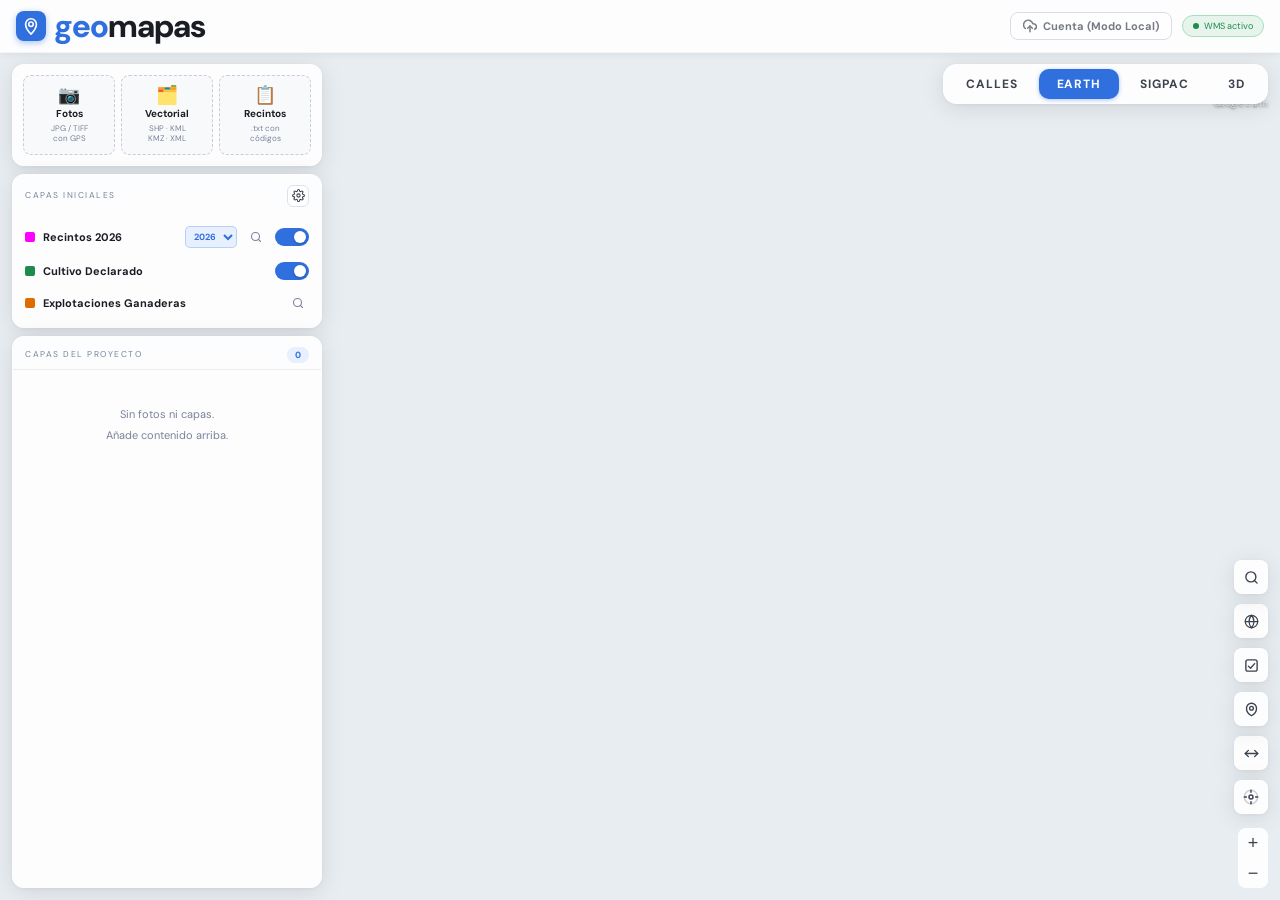
==== index.html @ 10ad92d4 "Update index.html" ====
<!DOCTYPE html>
<html lang="es">
<head>
<meta charset="UTF-8">
<meta name="viewport" content="width=device-width, initial-scale=1.0, viewport-fit=cover">
<link rel="manifest" href="manifest.json">
<meta name="mobile-web-app-capable" content="yes">
<meta name="apple-mobile-web-app-capable" content="yes">
<meta name="apple-mobile-web-app-status-bar-style" content="black-translucent">
<meta name="apple-mobile-web-app-title" content="GEOmapas">
<meta name="theme-color" content="#2f6fde">
<link rel="apple-touch-icon" href="icon-192.png">
<title>GEOmapas</title>
<link rel="icon" type="image/svg+xml" href="data:image/svg+xml,<svg xmlns='http://www.w3.org/2000/svg' viewBox='0 0 64 64'><rect width='64' height='64' rx='12' fill='%232f6fde'/><path d='M32 10 C22 10 15 18 15 27 C15 40 32 56 32 56 C32 56 49 40 49 27 C49 18 42 10 32 10 Z' fill='none' stroke='white' stroke-width='3.5' stroke-linejoin='round'/><circle cx='32' cy='27' r='7' fill='none' stroke='white' stroke-width='3'/></svg>">

<!-- Estilos -->
<link rel="stylesheet" href="https://cdnjs.cloudflare.com/ajax/libs/leaflet/1.9.4/leaflet.min.css"/>
<link href="https://unpkg.com/maplibre-gl@3.6.2/dist/maplibre-gl.css" rel="stylesheet"/>
<link rel="stylesheet" href="css/styles.css">

<!-- Librerías externas -->
<script src="https://cdnjs.cloudflare.com/ajax/libs/leaflet/1.9.4/leaflet.min.js"></script>
<script src="https://unpkg.com/maplibre-gl@3.6.2/dist/maplibre-gl.js"></script>
<script src="https://cdnjs.cloudflare.com/ajax/libs/exif-js/2.3.0/exif.js"></script>
<script src="https://cdnjs.cloudflare.com/ajax/libs/shpjs/5.0.2/shp.js"></script>
<script src="https://unpkg.com/tokml@0.4.0/tokml.js"></script>

<!-- Firebase SDKs -->
<script src="https://www.gstatic.com/firebasejs/10.8.0/firebase-app-compat.js"></script>
<script src="https://www.gstatic.com/firebasejs/10.8.0/firebase-auth-compat.js"></script>
<script src="https://www.gstatic.com/firebasejs/10.8.0/firebase-firestore-compat.js"></script>
</head>
<body>

</head>
<body>

<header>
  <div class="logo">
    <div class="logo-icon">
      <!-- cámara + pin -->
      <svg width="18" height="18" viewBox="0 0 20 20" fill="none">
        <path d="M10 2 C6.5 2 4 5 4 8 C4 13 10 19 10 19 C10 19 16 13 16 8 C16 5 13.5 2 10 2 Z" stroke="white" stroke-width="1.8" stroke-linejoin="round"/>
        <circle cx="10" cy="8" r="2.5" stroke="white" stroke-width="1.8"/>
      </svg>
    </div>
    <div>
      <div class="logo-text"><span class="geo">geo</span><span class="fotos">mapas</span></div>
    </div>
  </div>
  <div class="header-sep"></div>
  
  <!-- Botón de Sincronización Cloud -->
  <button id="cloud-auth-btn" title="Configurar cuenta en la nube">
    <svg width="14" height="14" viewBox="0 0 24 24" fill="none" stroke="currentColor" stroke-width="2.5" stroke-linecap="round" stroke-linejoin="round">
      <path d="M20 17.58A5 5 0 0 0 18 8h-1.26A8 8 0 1 0 4 16.25"/>
      <line x1="12" y1="12" x2="12" y2="22"/>
      <polyline points="16 16 12 12 8 16"/>
    </svg>
    <span>Mi Cuenta</span>
  </button>

  <!-- Botón Refrescar (solo móvil) -->
  <button id="mobile-refresh-btn" style="display:none;" title="Recargar página" aria-label="Refrescar"
    onclick="location.reload()"
    style="display:flex;align-items:center;justify-content:center;width:36px;height:36px;border-radius:8px;background:rgba(255,255,255,.75);border:1.5px solid var(--border2);color:var(--text2);cursor:pointer;transition:all .2s;">
    <svg width="15" height="15" viewBox="0 0 24 24" fill="none" stroke="currentColor" stroke-width="2.2" stroke-linecap="round" stroke-linejoin="round">
      <polyline points="23 4 23 10 17 10"/>
      <path d="M20.49 15a9 9 0 1 1-2.12-9.36L23 10"/>
    </svg>
  </button>
  
  <div class="status-pill"><span class="dot"></span>WMS activo</div>
</header>

<div id="parcel-tooltip"><span class="tt-id"></span><span class="tt-detail"></span></div>
<div id="query-popup">
  <button class="qp-close" id="qp-close-btn">✕</button>
  <div class="qp-id" id="qp-id"></div>
  <div class="qp-detail" id="qp-detail"></div>
  <div class="qp-extra" id="qp-extra" style="display:none;">
    <div class="qp-extra-row"><span class="qp-label">CSP</span><span id="qp-ext-csp">—</span></div>
    <div class="qp-extra-row"><span class="qp-label">Coef. Reg.</span><span id="qp-ext-coef">—</span></div>
    <div class="qp-extra-row"><span class="qp-label">Incidencias</span><span id="qp-ext-inc">—</span></div>
    <div class="qp-extra-row"><span class="qp-label">Parcela Agr.</span><span id="qp-ext-parc">—</span></div>
    <div class="qp-extra-row"><span class="qp-label">Municipio</span><span id="qp-ext-mun">—</span></div>
  </div>
  <button class="qp-expand-btn" id="qp-expand-btn" style="display:none;">
    <span class="qp-expand-label">Más datos</span>
    <svg class="qp-expand-icon" width="10" height="10" viewBox="0 0 24 24" fill="none" stroke="currentColor" stroke-width="2.5" stroke-linecap="round"><polyline points="6 9 12 15 18 9"/></svg>
  </button>
</div>

<!-- Hamburger para móvil -->
<button id="menu-btn" aria-label="Menú">
  <span></span><span></span><span></span>
</button>

<div class="main">
  <aside class="sidebar">

    <!-- Upload row: 3 columnas compactas -->
    <div class="glass-card upload-row">
      <div class="mini-drop" id="dropzone">
        <input type="file" id="fileInput" accept="image/jpeg,image/jpg,image/tiff" multiple>
        <span class="mini-drop-icon">📷</span>
        <div class="mini-drop-title">Fotos</div>
        <div class="mini-drop-sub">JPG / TIFF<br>con GPS</div>
      </div>

      <div class="mini-drop" id="shp-dropzone">
        <input type="file" id="shpFileInput" accept=".shp,.dbf,.shx,.prj,.zip,.xml,.kml,.kmz" multiple>
        <span class="mini-drop-icon">🗂️</span>
        <div class="mini-drop-title">Vectorial</div>
        <div class="mini-drop-sub">SHP · KML<br>KMZ · XML</div>
      </div>
      <div class="mini-drop" id="txt-dropzone">
        <input type="file" id="txtFileInput" accept=".txt,.csv">
        <span class="mini-drop-icon">📋</span>
        <div class="mini-drop-title">Recintos</div>
        <div class="mini-drop-sub">.txt con<br>códigos</div>
      </div>
    </div>

    <!-- SIGPAC import progress -->
    <div class="glass-card sigpac-import-card" id="sigpac-import-panel" style="display:none;">
      <div class="sec-label">Importando recintos SIGPAC</div>
      <div class="sigpac-progress" id="sigpac-progress" style="display:block;">
        <div class="sigpac-progress-bar-wrap"><div class="sigpac-progress-bar" id="sigpac-pbar"></div></div>
        <div class="sigpac-progress-label" id="sigpac-plabel">Consultando 0 / 0…</div>
      </div>
    </div>

    <!-- Selector de modo consulta -->
    <div id="query-switcher">
      <button class="qs-btn" id="qs-none" data-mode="none">Sin consulta</button>
      <button class="qs-btn" id="qs-recinto" data-mode="recinto">Recinto</button>
      <button class="qs-btn" id="qs-cultivo" data-mode="cultivo">Cultivo</button>
    </div>

    <!-- Capas Iniciales -->
    <div class="glass-card sigpac-card" id="initial-layers-card">
      <div class="layers-card-header">
        <div class="sec-label">Capas Iniciales</div>
        <button class="layers-config-btn" id="initial-layers-config-btn" title="Configurar capas visibles">
          <svg width="13" height="13" viewBox="0 0 24 24" fill="none" stroke="currentColor" stroke-width="2" stroke-linecap="round" stroke-linejoin="round"><circle cx="12" cy="12" r="3"/><path d="M19.4 15a1.65 1.65 0 0 0 .33 1.82l.06.06a2 2 0 0 1 0 2.83 2 2 0 0 1-2.83 0l-.06-.06a1.65 1.65 0 0 0-1.82-.33 1.65 1.65 0 0 0-1 1.51V21a2 2 0 0 1-2 2 2 2 0 0 1-2-2v-.09A1.65 1.65 0 0 0 9 19.4a1.65 1.65 0 0 0-1.82.33l-.06.06a2 2 0 0 1-2.83 0 2 2 0 0 1 0-2.83l.06-.06a1.65 1.65 0 0 0 .33-1.82 1.65 1.65 0 0 0-1.51-1H3a2 2 0 0 1-2-2 2 2 0 0 1 2-2h.09A1.65 1.65 0 0 0 4.6 9a1.65 1.65 0 0 0-.33-1.82l-.06-.06a2 2 0 0 1 0-2.83 2 2 0 0 1 2.83 0l.06.06a1.65 1.65 0 0 0 1.82.33H9a1.65 1.65 0 0 0 1-1.51V3a2 2 0 0 1 2-2 2 2 0 0 1 2 2v.09a1.65 1.65 0 0 0 1 1.51 1.65 1.65 0 0 0 1.82-.33l.06-.06a2 2 0 0 1 2.83 0 2 2 0 0 1 0 2.83l-.06.06a1.65 1.65 0 0 0-.33 1.82V9a1.65 1.65 0 0 0 1.51 1H21a2 2 0 0 1 2 2 2 2 0 0 1-2 2h-.09a1.65 1.65 0 0 0-1.51 1z"/></svg>
        </button>
      </div>
      <div class="layer-row" data-layer-key="recinto" style="margin-top:8px;">
        <div class="layer-color" style="background:var(--magenta);"></div>
        <div class="layer-texts">
          <div class="layer-name" id="recinto-year-label">Recintos 2026</div>
        </div>
        <select class="year-sel" id="recinto-year-sel" title="Cambiar año de recintos"
          onchange="setRecintoYear(this.value)">
          <option value="2026">2026</option>
          <option value="2025">2025</option>
        </select>
        <button class="layer-search-btn" id="search-recinto-btn" title="Buscar recinto">
          <svg width="12" height="12" viewBox="0 0 24 24" fill="none" stroke="currentColor" stroke-width="2.2" stroke-linecap="round" stroke-linejoin="round"><circle cx="11" cy="11" r="8"/><line x1="21" y1="21" x2="16.65" y2="16.65"/></svg>
        </button>
        <div class="toggle-wrap"><input type="checkbox" id="tog-recinto" checked><label for="tog-recinto"></label></div>
      </div>
      <div class="layer-row" data-layer-key="cultivo" style="margin-top:4px;">
        <div class="layer-color" style="background:var(--green);"></div>
        <div class="layer-texts"><div class="layer-name">Cultivo Declarado</div></div>
        <div class="toggle-wrap"><input type="checkbox" id="tog-cultivo" checked><label for="tog-cultivo"></label></div>
      </div>
      <div class="layer-row" data-layer-key="ganaderia" style="margin-top:4px;">
        <div class="layer-color" style="background:#e06c00;"></div>
        <div class="layer-texts"><div class="layer-name">Explotaciones Ganaderas</div></div>
        <button class="layer-search-btn" id="search-ganaderia-btn" title="Buscar explotación ganadera">
          <svg width="12" height="12" viewBox="0 0 24 24" fill="none" stroke="currentColor" stroke-width="2.2" stroke-linecap="round" stroke-linejoin="round"><circle cx="11" cy="11" r="8"/><line x1="21" y1="21" x2="16.65" y2="16.65"/></svg>
        </button>
      </div>
    </div>

    <!-- Modal configuración Capas Iniciales -->
    <div id="initial-layers-modal">
      <div class="layer-edit-card" style="max-width:300px;">
        <div class="layer-edit-title">Configurar Capas Iniciales</div>
        <input class="layer-edit-input" type="text" id="initial-layers-search" placeholder="Buscar capa…" autocomplete="off">
        <div class="ilm-list" id="initial-layers-list">
          <label class="ilm-row" data-layer-key="recinto" data-layer-name="recintos sigpac">
            <span>Recintos SIGPAC</span>
            <div class="toggle-wrap"><input type="checkbox" class="ilm-toggle" checked><label></label></div>
          </label>
          <label class="ilm-row" data-layer-key="cultivo" data-layer-name="cultivo declarado">
            <span>Cultivo Declarado</span>
            <div class="toggle-wrap"><input type="checkbox" class="ilm-toggle" checked><label></label></div>
          </label>
          <label class="ilm-row" data-layer-key="ganaderia" data-layer-name="explotaciones ganaderas">
            <span>Explotaciones Ganaderas</span>
            <div class="toggle-wrap"><input type="checkbox" class="ilm-toggle" checked><label></label></div>
          </label>
        </div>
        <div class="layer-edit-actions">
          <button class="layer-edit-cancel" id="initial-layers-close">Cerrar</button>
        </div>
      </div>
    </div>

    <div class="glass-card layers-card" id="layers-card-drop">
      <div class="layers-card-header">
        <div class="sec-label">Capas del proyecto</div>
        <span class="layers-count" id="layers-count">0</span>
      </div>
      <div id="shp-loading" style="display:none;" class="shp-loading">
        <div class="shp-spin"></div> Procesando SHP…
      </div>
      <div class="unified-list" id="unifiedList">
        <div class="empty-unified" id="unified-empty">Sin fotos ni capas.<br>Añade contenido arriba.</div>
      </div>
      <!-- Overlay drag & drop -->
      <div class="layers-drop-overlay" id="layers-drop-overlay">
        <div class="layers-drop-inner">
          <svg width="32" height="32" viewBox="0 0 24 24" fill="none" stroke="currentColor" stroke-width="1.8" stroke-linecap="round" stroke-linejoin="round"><path d="M21 15v4a2 2 0 01-2 2H5a2 2 0 01-2-2v-4"/><polyline points="17 8 12 3 7 8"/><line x1="12" y1="3" x2="12" y2="15"/></svg>
          <span id="layers-drop-label">Suelta aquí para cargar</span>
          <div class="layers-drop-hint" id="layers-drop-hint">SHP · ZIP · KML · KMZ · JPG · TXT · CSV · XML</div>
        </div>
      </div>
    </div>

  </aside>

  <!-- Search panel -->
  <div id="search-panel">
    <div class="search-card">
      <div class="search-card-header">
        <div class="search-card-title" id="search-panel-title">Buscar recinto</div>
        <button class="search-close" id="search-panel-close">✕</button>
      </div>
      <div class="search-fields" id="search-fields"></div>
      <div class="search-footer">
        <div class="search-add-row">
          <div class="toggle-wrap" style="flex-shrink:0;">
            <input type="checkbox" id="search-add-toggle">
            <label for="search-add-toggle"></label>
          </div>
          <div class="search-add-label">Añadir selección a capas</div>
        </div>
        <button class="search-btn" id="search-btn-exec">Buscar</button>
      </div>
    </div>
  </div>

  <!-- Panel búsqueda Ganadería -->
  <div id="gan-search-panel">
    <div class="search-card">
      <div class="search-card-header">
        <div class="search-card-title">Explotaciones Ganaderas</div>
        <button class="search-close" id="gan-panel-close">✕</button>
      </div>

      <!-- Tabs: individual / lote -->
      <div style="display:flex;border-bottom:1px solid var(--border);padding:0 14px;">
        <button class="gan-tab active" id="gan-tab-single" data-tab="single">Individual</button>
        <button class="gan-tab" id="gan-tab-batch" data-tab="batch">Por lote</button>
      </div>

      <!-- Tab individual -->
      <div id="gan-panel-single" style="padding:10px 14px;display:flex;flex-direction:column;gap:10px;overflow-y:auto;flex:1;">
        <div style="display:flex;gap:8px;">
          <div style="display:flex;flex-direction:column;gap:4px;flex:1.2;">
            <label class="gan-field-label">Provincia</label>
            <select class="gan-select" id="gan-prov">
              <option value="">— Selecciona —</option>
              <option value="02">02 · Albacete</option>
              <option value="13">13 · Ciudad Real</option>
              <option value="16">16 · Cuenca</option>
              <option value="19">19 · Guadalajara</option>
              <option value="45">45 · Toledo</option>
            </select>
          </div>
          <div style="display:flex;flex-direction:column;gap:4px;flex:1;">
            <label class="gan-field-label">Municipio</label>
            <input class="gan-input" id="gan-mun" type="number" min="1" max="999" placeholder="Ej: 6">
          </div>
          <div style="display:flex;flex-direction:column;gap:4px;flex:1;">
            <label class="gan-field-label">Explotación</label>
            <input class="gan-input" id="gan-exp" type="number" min="1" placeholder="Ej: 5">
          </div>
        </div>
        <div class="gan-cod-preview" id="gan-cod-preview"></div>
        <div id="gan-results" class="gan-results"></div>
      </div>

      <!-- Tab por lote -->
      <div id="gan-panel-batch" style="display:none;padding:10px 14px;display:none;flex-direction:column;gap:10px;overflow-y:auto;flex:1;">
        <div style="font-family:'DM Sans',sans-serif;font-size:11px;color:var(--text2);line-height:1.5;">
          Introduce uno o varios códigos, uno por línea o separados por coma/punto y coma.<br>
          <span style="color:var(--muted);font-size:10px;">Formatos válidos: <b>ES020030000030</b> · <b>2-3-30</b> · <b>2/3/30</b> · <b>02.003.0000030</b></span>
        </div>
        <textarea id="gan-batch-input" style="width:100%;box-sizing:border-box;height:110px;font-family:'DM Sans',sans-serif;font-size:11px;border:1.5px solid var(--border);border-radius:8px;padding:8px;resize:vertical;outline:none;line-height:1.6;" placeholder="ES020030000030&#10;2-3-30&#10;ES130060000015"></textarea>
        <div id="gan-batch-results" class="gan-results"></div>
      </div>

      <div class="search-footer" style="flex-direction:column;gap:6px;">
        <button class="search-btn" id="gan-search-btn">Buscar explotación</button>
        <button class="gan-load-btn" id="gan-load-map-btn" disabled style="opacity:.4;">Añadir al mapa</button>
      </div>
    </div>
  </div>

  <div id="map"></div>
  <div id="map3d"></div>

  <!-- Control de zoom independiente (visible siempre, en 2D y 3D) -->
  <div id="zoom-ctrl">
    <button id="zoom-in-btn"  title="Acercar">+</button>
    <button id="zoom-out-btn" title="Alejar">−</button>
  </div>
  <button id="globe-btn" title="Coordenadas y enlaces externos">
    <svg width="15" height="15" viewBox="0 0 24 24" fill="none" stroke="currentColor" stroke-width="2" stroke-linecap="round" stroke-linejoin="round">
      <circle cx="12" cy="12" r="10"/>
      <line x1="2" y1="12" x2="22" y2="12"/>
      <path d="M12 2a15.3 15.3 0 014 10 15.3 15.3 0 01-4 10 15.3 15.3 0 01-4-10 15.3 15.3 0 014-10z"/>
    </svg>
  </button>
  <div id="globe-popup">
    <button class="gp-close" id="gp-close-btn">✕</button>
    <div class="gp-title">Coordenadas</div>
    <div class="gp-coords" id="gp-coords"></div>
    <div class="gp-links">
      <a class="gp-link earth" id="gp-earth-link" href="#" target="_blank" rel="noopener">
        <svg width="11" height="11" viewBox="0 0 24 24" fill="none" stroke="currentColor" stroke-width="2.2" stroke-linecap="round" stroke-linejoin="round"><circle cx="12" cy="12" r="10"/><line x1="2" y1="12" x2="22" y2="12"/><path d="M12 2a15.3 15.3 0 014 10 15.3 15.3 0 01-4 10 15.3 15.3 0 01-4-10 15.3 15.3 0 014-10z"/></svg>
        Google Earth
      </a>
      <a class="gp-link maps" id="gp-maps-link" href="#" target="_blank" rel="noopener">
        <svg width="11" height="11" viewBox="0 0 24 24" fill="none" stroke="currentColor" stroke-width="2.2" stroke-linecap="round" stroke-linejoin="round"><path d="M21 10c0 7-9 13-9 13s-9-6-9-13a9 9 0 0118 0z"/><circle cx="12" cy="10" r="3"/></svg>
        Google Maps
      </a>
    </div>
  </div>

  <div id="measure-popup"><div class="mp-text"><span id="measure-value"></span><span class="mp-sub" id="measure-sub"></span></div><button class="mp-close" id="measure-popup-close" title="Cerrar medición">✕</button></div>
  <button id="draw-btn" title="Medir / Dibujar">
    <svg width="15" height="15" viewBox="0 0 24 24" fill="none" stroke="currentColor" stroke-width="2.2" stroke-linecap="round" stroke-linejoin="round">
      <line x1="2" y1="12" x2="22" y2="12"/>
      <polyline points="7 7 2 12 7 17"/>
      <polyline points="17 7 22 12 17 17"/>
    </svg>
  </button>

  <!-- Draw sub-buttons: área y línea (desktop) -->
  <button id="draw-sub-area" title="Dibujar área (polígono)">
    <svg width="13" height="13" viewBox="0 0 24 24" fill="none" stroke="currentColor" stroke-width="2.2" stroke-linecap="round" stroke-linejoin="round"><rect x="3" y="3" width="18" height="18" rx="2"/></svg>
    Área
  </button>
  <button id="draw-sub-line" title="Dibujar línea">
    <svg width="13" height="13" viewBox="0 0 24 24" fill="none" stroke="currentColor" stroke-width="2.2" stroke-linecap="round" stroke-linejoin="round"><path d="M3 12h18M3 12l4-4M3 12l4 4"/></svg>
    Línea
  </button>

  <!-- Botón de consulta desktop (lupa) -->
  <button id="desktop-query-btn" title="Consultas">
    <svg width="15" height="15" viewBox="0 0 24 24" fill="none" stroke="currentColor" stroke-width="2.2" stroke-linecap="round" stroke-linejoin="round">
      <circle cx="11" cy="11" r="8"/><line x1="21" y1="21" x2="16.65" y2="16.65"/>
    </svg>
  </button>
  <div id="desktop-query-submenu">
    <button class="dqs-btn" id="dqs-recinto" data-mode="recinto">
      <svg width="12" height="12" viewBox="0 0 24 24" fill="none" stroke="currentColor" stroke-width="2.2"><rect x="3" y="3" width="18" height="18" rx="2"/><path d="M3 9h18M9 21V9"/></svg>
      Recinto
    </button>
    <button class="dqs-btn" id="dqs-cultivo" data-mode="cultivo">
      <svg width="12" height="12" viewBox="0 0 24 24" fill="none" stroke="currentColor" stroke-width="2.2"><path d="M12 22V12M12 12C12 7 7 3 2 3c0 5 3 9 10 9zM12 12c0-5 5-9 10-9-0 5-3 9-10 9z"/></svg>
      Cultivo
    </button>
  </div>

  <!-- Botón herramienta selección (desktop) -->
  <button id="select-tool-btn" title="Seleccionar geometrías para nuevo SHP">
    <svg width="15" height="15" viewBox="0 0 24 24" fill="none" stroke="currentColor" stroke-width="2.2" stroke-linecap="round" stroke-linejoin="round">
      <rect x="3" y="3" width="18" height="18" rx="3"/>
      <polyline points="7 13 10.5 16.5 17 9"/>
    </svg>
  </button>

  <div id="draw-hint">Clic para añadir vértices · Doble clic para cerrar</div>

  <!-- Desktop GPS Measure button -->
  <button id="desktop-gps-btn" title="Medición GPS">
    <svg width="15" height="15" viewBox="0 0 24 24" fill="none" stroke="currentColor" stroke-width="2.2" stroke-linecap="round" stroke-linejoin="round">
      <path d="M12 22s-8-4.5-8-11.8A8 8 0 0112 2a8 8 0 018 8.2c0 7.3-8 11.8-8 11.8z"/>
      <circle cx="12" cy="10" r="3"/>
    </svg>
  </button>

  <!-- Desktop GPS Measure Bar (popup) -->

  <button id="geolocate-btn" title="Mi ubicación">
    <svg width="16" height="16" viewBox="0 0 24 24" fill="none" stroke="currentColor" stroke-width="2.2" stroke-linecap="round" stroke-linejoin="round">
      <circle cx="12" cy="12" r="3"/><path d="M12 2v3M12 19v3M2 12h3M19 12h3"/>
      <path d="M12 2a10 10 0 100 20A10 10 0 0012 2z" stroke-dasharray="none" opacity=".25"/>
    </svg>
  </button>
  <div id="basemap-switcher">
    <button class="bm-btn" id="bm-sat" onclick="setBasemap('sat')" style="display:none">Satélite</button>
    <button class="bm-btn" id="bm-osm" onclick="setBasemap('osm')">Calles</button>
    <button class="bm-btn active" id="bm-earth" onclick="setBasemap('earth')">Earth</button>
    <button class="bm-btn" id="bm-sigpac" onclick="setBasemap('sigpac')">SIGPAC</button>
    <button class="bm-btn" id="bm-3d" onclick="toggle3D()">3D</button>
    <div id="orto-year-wrap" style="display:none;align-items:center;padding:0 2px 0 1px;">
      <select id="orto-year-sel" class="year-sel" title="Año de ortofoto"
        onchange="setOrtoYear(this.value)">
        <option value="2024">2024</option>
        <option value="2022">2022</option>
        <option value="2018">2018</option>
        <option value="2015">2015</option>
        <option value="2012">2012</option>
      </select>
    </div>
  </div>
  <div id="imagery-date">Google Earth</div>
</div>

  <div id="desktop-gps-bar" class="tool-bar-panel">
    <div class="tool-bar-row dsk-gps-bar-row" id="dsk-gps-btn-row">
      <button class="tool-type-btn active" id="dsk-gps-type-area">
        <svg width="12" height="12" viewBox="0 0 24 24" fill="none" stroke="currentColor" stroke-width="2.2"><rect x="3" y="3" width="18" height="18" rx="2"/></svg>
        Área
      </button>
      <button class="tool-type-btn" id="dsk-gps-type-line">
        <svg width="12" height="12" viewBox="0 0 24 24" fill="none" stroke="currentColor" stroke-width="2.2" stroke-linecap="round"><path d="M3 12h18"/></svg>
        Línea
      </button>
      <div class="tool-state-label" id="desktop-gps-state-label">Sin iniciar</div>
      <div id="dsk-gps-pts-label" style="font-family:'DM Sans',sans-serif;font-size:9px;color:var(--muted);min-width:60px;text-align:center;"></div>
      <button class="tool-ctrl-btn" id="dsk-gps-play-btn" title="Iniciar / Reanudar">
        <svg width="12" height="12" viewBox="0 0 24 24" fill="currentColor"><polygon points="5 3 19 12 5 21 5 3"/></svg>
      </button>
      <button class="tool-ctrl-btn" id="dsk-gps-pause-btn" title="Pausar" disabled>
        <svg width="12" height="12" viewBox="0 0 24 24" fill="currentColor"><rect x="6" y="4" width="4" height="16"/><rect x="14" y="4" width="4" height="16"/></svg>
      </button>
      <button class="tool-ctrl-btn" id="dsk-gps-stop-btn" title="Finalizar y guardar" disabled>
        <svg width="12" height="12" viewBox="0 0 24 24" fill="currentColor"><rect x="3" y="3" width="18" height="18" rx="2"/></svg>
        Guardar
      </button>
      <button class="tool-action-btn btn-back" id="dsk-gps-reset-btn" title="Borrar último punto (solo en pausa)">
        <svg width="13" height="13" viewBox="0 0 24 24" fill="none" stroke="currentColor" stroke-width="2.2" stroke-linecap="round" stroke-linejoin="round"><path d="M9 14L4 9l5-5"/><path d="M4 9h10.5a5.5 5.5 0 010 11H11"/></svg>
      </button>
      <button class="tool-action-btn btn-cancel" id="dsk-gps-clear-btn" title="Resetear medición" disabled>
        <svg width="13" height="13" viewBox="0 0 24 24" fill="none" stroke="currentColor" stroke-width="2.2" stroke-linecap="round"><line x1="18" y1="6" x2="6" y2="18"/><line x1="6" y1="6" x2="18" y2="18"/></svg>
      </button>
    </div>
    <div class="tool-measure-info" id="desktop-gps-measure"></div>
    <div id="dsk-gps-mob-info" style="display:none;font-family:'DM Sans',monospace;font-size:9px;color:var(--muted);text-align:center;letter-spacing:.06em;text-transform:uppercase;"></div>
  </div>

<!-- Modal Compartir Capa -->
<div class="share-modal" id="shareModal">
  <div class="share-card">
    <div class="share-title">Descargar / Compartir</div>
    <div class="share-sub" id="shareSub"></div>

    <!-- Sección descarga -->
    <div style="font-family:'DM Sans',sans-serif;font-size:10px;font-weight:700;color:var(--muted);letter-spacing:.5px;text-transform:uppercase;margin-bottom:6px;">Descargar como</div>
    <div style="display:flex;gap:6px;margin-bottom:14px;">
      <button class="share-btn secondary" id="shareDlKml" style="flex:1;font-size:10px;">
        <svg width="11" height="11" viewBox="0 0 24 24" fill="none" stroke="currentColor" stroke-width="2.5" stroke-linecap="round" stroke-linejoin="round" style="margin-right:3px;vertical-align:middle;"><path d="M12 3v12"/><path d="M7 10l5 5 5-5"/><path d="M5 21h14"/></svg>KML
      </button>
      <button class="share-btn secondary" id="shareDlShp" style="flex:1;font-size:10px;">
        <svg width="11" height="11" viewBox="0 0 24 24" fill="none" stroke="currentColor" stroke-width="2.5" stroke-linecap="round" stroke-linejoin="round" style="margin-right:3px;vertical-align:middle;"><path d="M12 3v12"/><path d="M7 10l5 5 5-5"/><path d="M5 21h14"/></svg>SHP
      </button>
      <button class="share-btn secondary" id="shareDlXlsx" style="flex:1;font-size:10px;">
        <svg width="11" height="11" viewBox="0 0 24 24" fill="none" stroke="currentColor" stroke-width="2.5" stroke-linecap="round" stroke-linejoin="round" style="margin-right:3px;vertical-align:middle;"><path d="M12 3v12"/><path d="M7 10l5 5 5-5"/><path d="M5 21h14"/></svg>Excel
      </button>
    </div>

    <div style="border-top:1px solid var(--border);margin-bottom:12px;"></div>

    <!-- Sección compartir con usuario -->
    <div style="font-family:'DM Sans',sans-serif;font-size:10px;font-weight:700;color:var(--muted);letter-spacing:.5px;text-transform:uppercase;margin-bottom:6px;">Compartir con usuario</div>
    <input type="text" class="share-input" id="shareEmail" placeholder="usuario@correo.com, otro@correo.com" autocomplete="off">
    <div style="display:flex;align-items:center;gap:10px;margin:6px 0 2px;">
      <div class="toggle-wrap" style="flex-shrink:0;">
        <input type="checkbox" id="shareCollabToggle">
        <label for="shareCollabToggle"></label>
      </div>
      <div style="font-family:'DM Sans',sans-serif;font-size:11px;color:var(--text2);line-height:1.4;">
        <b style="color:var(--text);">Modo colaborativo</b><br>
        Los destinatarios podrán modificar el checklist en tiempo real.
      </div>
    </div>
    <div class="share-actions">
      <button class="share-btn secondary" id="shareCancel">Cancelar</button>
      <button class="share-btn secondary" id="shareLinkBtn" title="Generar enlace público">🔗 Enlace</button>
      <button class="share-btn primary" id="shareSend">Enviar</button>
    </div>
  </div>
</div>

<!-- Modal enlace público -->
<!-- Modal: Añadir capa a... -->
<div class="share-modal" id="addToLayerModal">
  <div class="share-card" style="max-width:340px;">
    <div class="share-title">Añadir capa a:</div>
    <select id="addToLayerSelect" style="width:100%;height:36px;padding:0 10px;margin:14px 0 18px;
      border:1.5px solid var(--border2);border-radius:8px;font-family:'DM Sans',sans-serif;
      font-size:13px;background:var(--surface);color:var(--text);cursor:pointer;">
      <option value="__new__">— Nueva capa vectorial —</option>
    </select>
    <div class="share-actions">
      <button class="share-btn secondary" id="addToLayerCancel">Cancelar</button>
      <button class="share-btn primary" id="addToLayerSave">Guardar</button>
    </div>
  </div>
</div>

<div class="share-modal" id="shareLinkModal">
  <div class="share-card">
    <div class="share-title">Enlace público</div>
    <div class="share-sub" id="shareLinkSub">Generando enlace…</div>
    <div id="shareLinkBox" style="display:none; background:var(--s3); border:1px solid var(--border); border-radius:8px; padding:8px 10px; font-family:monospace; font-size:11px; color:var(--text); word-break:break-all; margin:8px 0; user-select:all; cursor:text;"></div>
    <div class="share-actions" id="shareLinkActions" style="display:none; flex-wrap:wrap; gap:6px;">
      <button class="share-btn secondary" id="shareLinkCopy">📋 Copiar</button>
      <button class="share-btn secondary" id="shareLinkWhatsApp">💬 WhatsApp</button>
      <button class="share-btn secondary" id="shareLinkEmail">✉️ Correo</button>
    </div>
    <div class="share-actions" style="margin-top:8px;">
      <button class="share-btn secondary" id="shareLinkClose">Cerrar</button>
    </div>
  </div>
</div>

<!-- Banner "capa compartida" -->
<div id="share-banner" style="display:none; position:fixed; bottom:20px; left:50%; transform:translateX(-50%); z-index:9000; background:var(--glass); border:1.5px solid var(--blue); border-radius:14px; padding:12px 18px; box-shadow:var(--shadow); backdrop-filter:blur(16px); font-family:'DM Sans',sans-serif; max-width:calc(100vw - 32px); width:420px;">
  <div style="font-size:13px; font-weight:700; color:var(--text); margin-bottom:4px;" id="share-banner-title">Capa compartida</div>
  <div style="font-size:11px; color:var(--muted); margin-bottom:10px;" id="share-banner-sub">¿Quieres añadirla a tu proyecto?</div>
  <div style="display:flex; gap:8px; flex-wrap:wrap;">
    <button class="share-btn primary" id="share-banner-add">Añadir a mi proyecto</button>
    <button class="share-btn secondary" id="share-banner-discard">Descartar</button>
  </div>
</div>

<!-- Modal Invitaciones entrantes -->
<div class="incoming-modal" id="incomingModal">
  <div class="share-card">
    <div class="share-title">Capas compartidas contigo</div>
    <div class="share-sub">Acepta para añadirlas a tu proyecto o recházalas</div>
    <div class="incoming-list" id="incomingList"></div>
    <div class="share-actions" style="margin-top:16px;">
      <button class="share-btn secondary" id="incomingClose">Cerrar</button>
    </div>
  </div>
</div>



<!-- ══════════════════════════════════════════════════════
     CONTROLES EXCLUSIVOS MÓVIL (display:none en escritorio)
     ═══════════════════════════════════════════════════════ -->

<!-- GPS flotante superior izquierda -->
<button id="mob-gps-btn" style="display:none;" title="Mi ubicación GPS" aria-label="GPS">
  <svg width="18" height="18" viewBox="0 0 24 24" fill="none" stroke="currentColor" stroke-width="2.2" stroke-linecap="round" stroke-linejoin="round">
    <circle cx="12" cy="12" r="3"/><path d="M12 2v3M12 19v3M2 12h3M19 12h3"/>
    <path d="M12 2a10 10 0 100 20A10 10 0 0012 2z" opacity=".25"/>
  </svg>
</button>

<!-- Capas flotante superior derecha -->
<button id="mob-layers-btn" style="display:none;" title="Capas" aria-label="Capas">
  <svg width="20" height="20" viewBox="0 0 24 24" fill="none" stroke="currentColor" stroke-width="2.2" stroke-linecap="round" stroke-linejoin="round">
    <polygon points="12 2 2 7 12 12 22 7 12 2"/>
    <polyline points="2 17 12 22 22 17"/>
    <polyline points="2 12 12 17 22 12"/>
  </svg>
</button>

<!-- Panel de capas móvil -->
<div id="mob-layers-panel">
  <div class="mob-panel-header">
    <span class="mob-panel-title">Capas</span>
    <button class="mob-panel-close" id="mob-layers-close">✕</button>
  </div>
  <div class="mob-panel-scroll">
    <!-- Sección SIGPAC -->
    <div class="mob-sigpac-section">
      <span class="mob-sec-label">Capas SIGPAC</span>
      <div class="mob-layer-row">
        <div class="mob-layer-color" style="background:var(--magenta);"></div>
        <div class="mob-layer-name" id="mob-recinto-year-label">Recintos 2026</div>
        <button class="mob-search-lupa" id="mob-search-recinto-btn" title="Buscar recinto">
          <svg width="12" height="12" viewBox="0 0 24 24" fill="none" stroke="currentColor" stroke-width="2.2" stroke-linecap="round"><circle cx="11" cy="11" r="8"/><line x1="21" y1="21" x2="16.65" y2="16.65"/></svg>
        </button>
        <div class="mob-toggle-wrap">
          <input type="checkbox" id="mob-tog-recinto" checked>
          <label for="mob-tog-recinto"></label>
        </div>
      </div>

      <div class="mob-layer-row" style="margin-top:6px;">
        <div class="mob-layer-color" style="background:var(--green);"></div>
        <div class="mob-layer-name">Cultivo Declarado</div>
        <div class="mob-toggle-wrap">
          <input type="checkbox" id="mob-tog-cultivo" checked>
          <label for="mob-tog-cultivo"></label>
        </div>
      </div>

      <div class="mob-layer-row" style="margin-top:6px;">
        <div class="mob-layer-color" style="background:#e06c00;"></div>
        <div class="mob-layer-name">Explotaciones Ganaderas</div>
        <button class="mob-search-lupa" id="mob-search-gan-btn" title="Buscar explotación">
          <svg width="12" height="12" viewBox="0 0 24 24" fill="none" stroke="currentColor" stroke-width="2.2" stroke-linecap="round"><circle cx="11" cy="11" r="8"/><line x1="21" y1="21" x2="16.65" y2="16.65"/></svg>
        </button>
      </div>
    </div>

    <div class="mob-divider"></div>

    <!-- Sección capas del proyecto -->
    <div class="mob-project-section">
      <div class="mob-project-header">
        <span class="mob-sec-label" style="margin-bottom:0;">Capas del proyecto</span>
        <span class="mob-layers-count" id="mob-layers-count">0</span>
      </div>
      <div id="mob-project-list">
        <div id="mob-project-empty" style="font-family:'DM Sans',monospace;font-size:9px;color:var(--muted);text-align:center;padding:16px 0;">Sin capas de proyecto</div>
      </div>
    </div>
  </div>
</div>

<!-- Panel búsqueda móvil — Recintos (bottom sheet) -->
<div id="mob-search-recinto-panel" class="mob-bottom-sheet">
  <div class="mob-sheet-handle"></div>
  <div class="mob-sheet-header">
    <div class="mob-sheet-title">Buscar recinto</div>
    <button class="mob-sheet-close" id="mob-search-recinto-close">✕</button>
  </div>
  <div class="mob-sheet-body" id="mob-recinto-fields"></div>
  <div class="mob-sheet-footer">
    <div class="search-add-row" style="margin-bottom:6px;">
      <div class="toggle-wrap" style="flex-shrink:0;">
        <input type="checkbox" id="mob-search-add-toggle">
        <label for="mob-search-add-toggle"></label>
      </div>
      <div class="search-add-label">Añadir selección a capas</div>
    </div>
    <button class="search-btn" id="mob-recinto-search-exec">Buscar</button>
  </div>
</div>

<!-- Panel búsqueda móvil — Ganadería (bottom sheet) -->
<div id="mob-gan-panel" class="mob-bottom-sheet">
  <div class="mob-sheet-handle"></div>
  <div class="mob-sheet-header">
    <div class="mob-sheet-title">Explotaciones Ganaderas</div>
    <button class="mob-sheet-close" id="mob-gan-close">✕</button>
  </div>
  <!-- Tabs -->
  <div style="display:flex;border-bottom:1px solid var(--border);padding:0 14px;">
    <button class="gan-tab active" id="mob-gan-tab-single" data-tab="single">Individual</button>
    <button class="gan-tab" id="mob-gan-tab-batch" data-tab="batch">Por lote</button>
  </div>
  <div class="mob-sheet-body">
    <!-- Tab individual -->
    <div id="mob-gan-panel-single">
      <div style="display:flex;gap:8px;margin-bottom:8px;">
        <div style="display:flex;flex-direction:column;gap:3px;flex:1.2;">
          <label class="gan-field-label">Provincia</label>
          <select class="gan-select" id="mob-gan-prov">
            <option value="">— Selecciona —</option>
            <option value="02">02 · Albacete</option>
            <option value="13">13 · Ciudad Real</option>
            <option value="16">16 · Cuenca</option>
            <option value="19">19 · Guadalajara</option>
            <option value="45">45 · Toledo</option>
          </select>
        </div>
        <div style="display:flex;flex-direction:column;gap:3px;flex:1;">
          <label class="gan-field-label">Municipio</label>
          <input class="gan-input" id="mob-gan-mun" type="number" min="1" max="999" placeholder="Ej: 6">
        </div>
        <div style="display:flex;flex-direction:column;gap:3px;flex:1;">
          <label class="gan-field-label">Explotación</label>
          <input class="gan-input" id="mob-gan-exp" type="number" min="1" placeholder="Ej: 5">
        </div>
      </div>
      <div class="gan-cod-preview" id="mob-gan-preview"></div>
      <div id="mob-gan-results" class="gan-results" style="max-height:160px;overflow-y:auto;margin-top:6px;"></div>
    </div>
    <!-- Tab por lote -->
    <div id="mob-gan-panel-batch" style="display:none;">
      <div style="font-family:'DM Sans',sans-serif;font-size:11px;color:var(--text2);line-height:1.5;margin-bottom:8px;">
        Uno por línea o separados por coma/punto y coma.<br>
        <span style="color:var(--muted);font-size:10px;">Ej: <b>ES020030000030</b> · <b>2-3-30</b></span>
      </div>
      <textarea id="mob-gan-batch-input" style="width:100%;box-sizing:border-box;height:100px;font-family:'DM Sans',sans-serif;font-size:11px;border:1.5px solid var(--border);border-radius:8px;padding:8px;resize:vertical;outline:none;line-height:1.6;" placeholder="ES020030000030&#10;2-3-30"></textarea>
      <div id="mob-gan-batch-results" class="gan-results" style="max-height:120px;overflow-y:auto;margin-top:6px;"></div>
    </div>
  </div>
  <div class="mob-sheet-footer" style="flex-direction:column;gap:6px;">
    <button class="search-btn" id="mob-gan-search-btn">Buscar explotación</button>
    <button class="gan-load-btn" id="mob-gan-load-btn" disabled style="opacity:.4;">Añadir al mapa</button>
  </div>
</div>
<button id="mob-raster-btn" style="display:none;" aria-label="Capa base">
  <svg width="14" height="14" viewBox="0 0 24 24" fill="none" stroke="currentColor" stroke-width="2.2" stroke-linecap="round" stroke-linejoin="round">
    <rect x="3" y="3" width="18" height="18" rx="2"/><path d="M3 9h18M9 21V9"/>
  </svg>
  <span id="mob-raster-label">Earth</span>
</button>
<div id="mob-raster-panel">
  <button class="mob-raster-opt" data-bm="earth" onclick="mobSetBasemap('earth')">Earth</button>
  <button class="mob-raster-opt" data-bm="osm"   onclick="mobSetBasemap('osm')">Calles</button>
  <div style="display:flex;align-items:center;gap:6px;padding:4px 6px;">
    <button class="mob-raster-opt" data-bm="sigpac" style="flex:1;padding:7px 8px;" onclick="mobSetBasemap('sigpac')">SIGPAC</button>
    <select class="mob-raster-year" id="mob-orto-year-sel" onchange="setOrtoYear(this.value);if(activeBasemap==='sigpac')document.getElementById('mob-raster-label').textContent='SIGPAC '+this.value;">
      <option value="2024">2024</option>
      <option value="2022">2022</option>
      <option value="2018">2018</option>
      <option value="2015">2015</option>
      <option value="2012">2012</option>
    </select>
  </div>
</div>

<!-- Zona herramientas inferior izquierda -->
<div id="mob-tools-zone" style="display:none;">

  <!-- Botón 3D móvil (primero en HTML = más abajo con column-reverse) -->
  <div style="position:relative; display:flex; flex-direction:row; gap:8px;" id="mob-3d-row">
    <button class="mob-tool-btn" id="mob-btn-3d" title="Vista 3D" aria-label="Vista 3D" style="font-family:'DM Sans',sans-serif;font-size:11px;font-weight:700;letter-spacing:.5px;">3D</button>
    <!-- Brújula para resetear norte (sólo visible en modo 3D) -->
    <button class="mob-tool-btn" id="mob-3d-compass" title="Resetear norte" aria-label="Resetear norte" style="display:none;">
      <svg width="20" height="20" viewBox="0 0 24 24" fill="none" stroke="currentColor" stroke-width="1.8">
        <circle cx="12" cy="12" r="10"/>
        <polygon points="12,3 10,12 12,10 14,12" fill="currentColor" stroke="none"/>
        <polygon points="12,21 14,12 12,14 10,12" fill="#aaa" stroke="none"/>
        <line x1="12" y1="2" x2="12" y2="5" stroke-width="2"/>
      </svg>
    </button>
  </div>

  <!-- Botón 1: medir/dibujar en pantalla -->
  <div style="position:relative;">
    <button class="mob-tool-btn" id="mob-draw-direct-btn" title="Medir / Dibujar" aria-label="Medir / Dibujar">
      <svg width="15" height="15" viewBox="0 0 24 24" fill="none" stroke="currentColor" stroke-width="2.2" stroke-linecap="round" stroke-linejoin="round">
        <line x1="2" y1="12" x2="22" y2="12"/>
        <polyline points="7 7 2 12 7 17"/>
        <polyline points="17 7 22 12 17 17"/>
      </svg>
    </button>
  </div>

  <!-- Botón 2: medición GPS -->
  <div style="position:relative;">
    <button class="mob-tool-btn" id="mob-gpsmeasure-toggle" title="Medición GPS" aria-label="Medición GPS">
      <svg width="15" height="15" viewBox="0 0 24 24" fill="none" stroke="currentColor" stroke-width="2.2" stroke-linecap="round" stroke-linejoin="round">
        <path d="M12 22s-8-4.5-8-11.8A8 8 0 0112 2a8 8 0 018 8.2c0 7.3-8 11.8-8 11.8z"/>
        <circle cx="12" cy="10" r="3"/>
      </svg>
    </button>
  </div>

  <!-- Botón 3: selección geometrías -->
  <div style="position:relative;">
    <button class="mob-tool-btn" id="mob-select-btn" title="Seleccionar geometrías" aria-label="Seleccionar geometrías">
      <svg width="15" height="15" viewBox="0 0 24 24" fill="none" stroke="currentColor" stroke-width="2.2" stroke-linecap="round" stroke-linejoin="round">
        <rect x="3" y="3" width="18" height="18" rx="3"/>
        <polyline points="7 13 10.5 16.5 17 9"/>
      </svg>
    </button>
  </div>

  <!-- Botón 4: consulta coordenadas (globo) -->
  <div style="position:relative;">
    <button class="mob-tool-btn" id="mob-globe-direct-btn" title="Coordenadas" aria-label="Coordenadas">
      <svg width="15" height="15" viewBox="0 0 24 24" fill="none" stroke="currentColor" stroke-width="2" stroke-linecap="round" stroke-linejoin="round">
        <circle cx="12" cy="12" r="10"/><line x1="2" y1="12" x2="22" y2="12"/>
        <path d="M12 2a15.3 15.3 0 014 10 15.3 15.3 0 01-4 10 15.3 15.3 0 01-4-10 15.3 15.3 0 014-10z"/>
      </svg>
    </button>
  </div>

  <!-- Botón 5: consultas SIGPAC (lupa) -->
  <div style="position:relative;" id="mob-query-btn">
    <button class="mob-tool-btn" id="mob-query-toggle" title="Consultas" aria-label="Consultas">
      <svg width="15" height="15" viewBox="0 0 24 24" fill="none" stroke="currentColor" stroke-width="2.2" stroke-linecap="round" stroke-linejoin="round">
        <circle cx="11" cy="11" r="8"/><line x1="21" y1="21" x2="16.65" y2="16.65"/>
      </svg>
    </button>
    <div id="mob-query-submenu">
      <button class="mob-query-opt" id="mob-qs-recinto" data-mode="recinto">
        <svg width="13" height="13" viewBox="0 0 24 24" fill="none" stroke="currentColor" stroke-width="2.2"><rect x="3" y="3" width="18" height="18" rx="2"/><path d="M3 9h18M9 21V9"/></svg>
        Recinto
      </button>
      <button class="mob-query-opt" id="mob-qs-cultivo" data-mode="cultivo">
        <svg width="13" height="13" viewBox="0 0 24 24" fill="none" stroke="currentColor" stroke-width="2.2"><path d="M12 22V12M12 12C12 7 7 3 2 3c0 5 3 9 10 9zM12 12c0-5 5-9 10-9-0 5-3 9-10 9z"/></svg>
        Cultivo
      </button>
      <button class="mob-query-opt" id="mob-qs-none" data-mode="none" style="display:none;"></button>
    </div>
  </div>


  <!-- Hidden compat elements for old JS references -->
  <div style="display:none;">
    <div id="mob-gpsmeasure-btn"></div>
    <button id="mob-wrench-btn"></button>
    <div id="mob-tools-submenu">
      <button class="mob-submenu-btn" id="mob-sub-globe"></button>
      <button class="mob-submenu-btn" id="mob-sub-area"></button>
      <button class="mob-submenu-btn" id="mob-sub-line"></button>
      <button class="mob-submenu-btn" id="mob-sub-draw"></button>
    </div>
    <!-- Old GPS submenu elements kept for JS compat -->
    <div id="mob-gpsmeasure-submenu">
      <div class="mob-gps-state" id="mob-gps-state">Sin iniciar</div>
      <div><button id="mob-gps-type-area"></button><button id="mob-gps-type-line"></button></div>
      <div class="mob-gps-controls">
        <button class="mob-gps-ctrl-btn" id="mob-gps-play-btn"></button>
        <button class="mob-gps-ctrl-btn" id="mob-gps-pause-btn" disabled></button>
        <button class="mob-gps-ctrl-btn" id="mob-gps-stop-btn" disabled></button>
      </div>
      <div id="mob-gps-pts-label"></div>
    </div>
  </div>

</div>

<!-- Barra de dibujo móvil (aparece en la parte superior del mapa) -->
<div id="mob-draw-bar" class="tool-bar-panel">
  <div class="tool-bar-row">
    <button class="tool-type-btn active" id="mob-draw-bar-area">
      <svg width="12" height="12" viewBox="0 0 24 24" fill="none" stroke="currentColor" stroke-width="2.2"><rect x="3" y="3" width="18" height="18" rx="2"/></svg>
      Área
    </button>
    <button class="tool-type-btn" id="mob-draw-bar-line">
      <svg width="12" height="12" viewBox="0 0 24 24" fill="none" stroke="currentColor" stroke-width="2.2" stroke-linecap="round"><path d="M3 12h18"/></svg>
      Línea
    </button>
    <button class="tool-type-btn" id="mob-draw-bar-point">
      <svg width="12" height="12" viewBox="0 0 24 24" fill="none" stroke="currentColor" stroke-width="2.2" stroke-linecap="round" stroke-linejoin="round"><path d="M12 2C8.686 2 6 4.686 6 8c0 5 6 14 6 14s6-9 6-14c0-3.314-2.686-6-6-6z"/><circle cx="12" cy="8" r="2" fill="currentColor" stroke="none"/></svg>
      Punto
    </button>
    <button class="tool-action-btn btn-back" id="mob-draw-bar-back" title="Borrar último punto">
      <svg width="13" height="13" viewBox="0 0 24 24" fill="none" stroke="currentColor" stroke-width="2.2" stroke-linecap="round" stroke-linejoin="round"><path d="M9 14L4 9l5-5"/><path d="M4 9h10.5a5.5 5.5 0 010 11H11"/></svg>
    </button>
    <button class="tool-action-btn btn-cancel" id="mob-draw-bar-close" title="Cancelar dibujo">
      <svg width="13" height="13" viewBox="0 0 24 24" fill="none" stroke="currentColor" stroke-width="2.2" stroke-linecap="round"><line x1="18" y1="6" x2="6" y2="18"/><line x1="6" y1="6" x2="18" y2="18"/></svg>
    </button>
    <button class="tool-action-btn btn-save" id="mob-draw-bar-save" title="Guardar y añadir a capas">
      <svg width="13" height="13" viewBox="0 0 24 24" fill="none" stroke="currentColor" stroke-width="2.2" stroke-linecap="round" stroke-linejoin="round"><polyline points="20 6 9 17 4 12"/></svg>
      Guardar
    </button>
  </div>
  <div class="tool-measure-info" id="mob-draw-measure"></div>
</div>

<!-- Barra de selección (escritorio + móvil) -->
<div id="sel-tool-bar" class="tool-bar-panel">
  <div class="tool-bar-row">
    <label class="tool-label">Capa:</label>
    <select id="sel-tool-layer" class="tool-layer-select"></select>
    <span id="sel-tool-count" class="tool-count-label sel-count-desktop">0 seleccionadas</span>
    <button class="tool-action-btn" id="sel-tool-poly" title="Seleccionar recintos dentro de un polígono dibujado">
      <svg width="13" height="13" viewBox="0 0 24 24" fill="none" stroke="currentColor" stroke-width="2.2" stroke-linecap="round" stroke-linejoin="round"><path d="M4 7l7-4 9 5-3 10-10 3-5-9z"/><path d="M8 10l3 6 6-3"/></svg>
      <span class="sel-btn-text">Dibujar</span>
    </button>
    <button class="tool-action-btn btn-back" id="sel-tool-back" title="Deshacer última selección">
      <svg width="13" height="13" viewBox="0 0 24 24" fill="none" stroke="currentColor" stroke-width="2.2" stroke-linecap="round" stroke-linejoin="round"><path d="M9 14L4 9l5-5"/><path d="M4 9h10.5a5.5 5.5 0 010 11H11"/></svg>
    </button>
    <button class="tool-action-btn btn-cancel" id="sel-tool-close" title="Cancelar">
      <svg width="13" height="13" viewBox="0 0 24 24" fill="none" stroke="currentColor" stroke-width="2.2" stroke-linecap="round"><line x1="18" y1="6" x2="6" y2="18"/><line x1="6" y1="6" x2="18" y2="18"/></svg>
    </button>
    <button class="tool-action-btn btn-delete" id="sel-tool-delete" title="Borrar geometría de la capa" style="display:none;">
      <svg width="13" height="13" viewBox="0 0 24 24" fill="none" stroke="currentColor" stroke-width="2.2" stroke-linecap="round" stroke-linejoin="round"><polyline points="3 6 5 6 21 6"/><path d="M19 6l-1 14a2 2 0 01-2 2H8a2 2 0 01-2-2L5 6"/><path d="M10 11v6"/><path d="M14 11v6"/><path d="M9 6V4a1 1 0 011-1h4a1 1 0 011 1v2"/></svg>
      <span class="sel-btn-text">Borrar</span>
    </button>
    <button class="tool-action-btn btn-save" id="sel-tool-save" title="Guardar selección como capa">
      <svg width="13" height="13" viewBox="0 0 24 24" fill="none" stroke="currentColor" stroke-width="2.2" stroke-linecap="round" stroke-linejoin="round"><polyline points="20 6 9 17 4 12"/></svg>
      <span class="sel-btn-text">Guardar</span>
    </button>
  </div>
  <div class="tool-bar-row sel-count-mobile-row">
    <span class="tool-count-label">0 seleccionadas</span>
  </div>
</div>


<!-- Confirm delete modal móvil -->
<div id="mob-delete-confirm">
  <div class="mob-confirm-card">
    <div class="mob-confirm-title">Eliminar capa</div>
    <div class="mob-confirm-sub" id="mob-confirm-sub">¿Eliminar esta capa? Esta acción no se puede deshacer y la capa también se borrará de la nube si está sincronizada.</div>
    <div class="mob-confirm-actions">
      <button class="mob-confirm-cancel" id="mob-confirm-cancel">Cancelar</button>
      <button class="mob-confirm-delete" id="mob-confirm-delete">Eliminar</button>
    </div>
  </div>
</div>

<!-- Modal de Autenticación en la Nube -->
<div class="auth-modal" id="authModal">
  <div class="auth-card">
    <button class="auth-close" id="authModalClose">✕</button>
    <div class="auth-title" id="authModalTitle">Sincronización en la Nube</div>
    
    <!-- Vista del usuario conectado -->
    <div id="authViewUser" style="display:none;">
      <div class="auth-user-info">
        <div>
          <span style="font-size:9px;color:var(--muted);font-family:'DM Sans';display:block;">CONECTADO COMO</span>
          <span class="auth-user-email" id="authActiveEmail">usuario@correo.com</span>
        </div>
        <span style="font-size:18px;">☁️</span>
      </div>
      <p style="font-size:10px;color:var(--muted);line-height:1.4;margin-bottom:12px;font-family:'DM Sans';">
        Tus capas SHP, KML y XML del proyecto se sincronizarán y descargarán automáticamente en este y cualquier otro dispositivo en el que inicies sesión.
      </p>
      <div class="auth-actions-row">
        <button class="auth-main-btn" id="authLogoutBtn" style="background:var(--danger);">Cerrar Sesión</button>
      </div>
    </div>

    <!-- Formulario para iniciar sesión o registrarse -->
    <div id="authViewForm">
      <form id="authForm" onsubmit="event.preventDefault();">
        <div style="display:flex;flex-direction:column;gap:10px;">
          <div class="auth-input-group">
            <label for="authEmail">Correo Electrónico</label>
            <input class="auth-input" type="email" id="authEmail" required placeholder="ejemplo@correo.com">
          </div>
          <div class="auth-input-group">
            <label for="authPassword">Contraseña</label>
            <input class="auth-input" type="password" id="authPassword" required placeholder="••••••••" minlength="6">
          </div>
          <div class="auth-actions-row">
            <button class="auth-main-btn" id="authPrimaryBtn">Iniciar Sesión</button>
            <a class="auth-sub-link" id="authResetPassword" style="color:var(--muted);font-size:10px;">¿Olvidaste tu contraseña?</a>
            <p style="font-size:12px;color:var(--muted);font-family:'DM Sans';text-align:center;margin-top:4px;line-height:1.4;">Las cuentas son creadas por el administrador. Si no tienes acceso, contacta con él. sgonzalez@geacam.com</p>
          </div>
        </div>
      </form>
    </div>
  </div>
</div>

<div id="lightbox">
  <button id="lightbox-close">✕</button>
  <img id="lightbox-img" src="" alt="">
  <div id="lightbox-name"></div>
</div>
<div id="toast"></div>

<!-- Modal edición de capa (entre bloques de script en el original) -->
<!-- Modal edición de capa (nombre + color + campos personalizados) -->
<div id="layer-edit-modal">
  <div class="layer-edit-card wide three-col">
    <div class="layer-edit-title">Editar capa</div>
    <div class="layer-edit-body">
      <div class="layer-edit-col layer-edit-col-left">
        <div class="layer-edit-field">
          <div class="layer-edit-label">Nombre</div>
          <input class="layer-edit-input" type="text" id="layer-edit-name" placeholder="Nombre de la capa">
        </div>
        <div class="layer-edit-field">
          <div class="layer-edit-label">Color</div>
          <div class="layer-edit-color-row">
            <div class="layer-edit-color-preview" id="layer-edit-color-preview"></div>
            <input class="layer-edit-color-input" type="color" id="layer-edit-color-input">
            <span class="layer-edit-color-hint">Pulsa el cuadro para elegir color</span>
            <div id="layer-edit-color-pop">
              <div class="lec-swatches" id="lec-swatches"></div>
              <div class="lec-pop-row">
                <input class="lec-hex" id="lec-hex" type="text" maxlength="7" placeholder="#RRGGBB">
                <button class="lec-more" id="lec-more" type="button" title="Más colores">＋</button>
                <button class="lec-ok" id="lec-ok" type="button">Aceptar</button>
              </div>
            </div>
          </div>
        </div>
        <!-- Etiquetas -->
        <div class="layer-edit-field lbl-section" id="lbl-section">
          <div class="lbl-toggle-row">
            <div class="layer-edit-label">Etiquetas</div>
            <div class="toggle-wrap" style="flex-shrink:0;">
              <input type="checkbox" id="lbl-visible-toggle">
              <label for="lbl-visible-toggle"></label>
            </div>
          </div>
          <div class="lbl-selects" id="lbl-selects">
            <select class="lbl-select" id="lbl-field-0"><option value="">— Sin etiqueta —</option></select>
            <select class="lbl-select" id="lbl-field-1"><option value="">— Sin etiqueta —</option></select>
            <select class="lbl-select" id="lbl-field-2"><option value="">— Sin etiqueta —</option></select>
          </div>
          <!-- Color y tamaño de etiqueta -->
          <div class="lbl-style-row">
            <div class="lbl-style-group">
              <div class="layer-edit-label" style="margin-bottom:4px;">Color texto</div>
              <div class="layer-edit-color-row" style="position:relative;">
                <div class="layer-edit-color-preview" id="lbl-color-preview" style="background:#ffffff; cursor:pointer;"></div>
                <input class="layer-edit-color-input" type="color" id="lbl-color-input" value="#ffffff">
                <div id="lbl-color-pop">
                  <div class="lec-swatches" id="lbl-swatches"></div>
                  <div class="lec-pop-row" style="justify-content:flex-end;">
                    <button class="lec-more" id="lbl-more" type="button" title="Más colores">＋</button>
                    <button class="lec-ok" id="lbl-ok" type="button">OK</button>
                  </div>
                </div>
              </div>
            </div>
            <div class="lbl-style-group">
              <div class="layer-edit-label" style="margin-bottom:4px;">Tamaño</div>
              <select class="lbl-select" id="lbl-size" style="width:100%;">
                <option value="10">10 px</option>
                <option value="12">12 px</option>
                <option value="14" selected>14 px</option>
                <option value="16">16 px</option>
                <option value="18">18 px</option>
                <option value="20">20 px</option>
                <option value="24">24 px</option>
              </select>
            </div>
          </div>
        </div>
      </div>
      <div class="layer-edit-col layer-edit-col-right">
        <div class="layer-edit-field cf-section">
          <div class="layer-edit-label">Campos personalizados</div>
          <div class="cf-hint">Se mostrarán en la pestaña «Checklist» de cada geometría y se guardarán como atributos al exportar.</div>
          <div class="cf-rows" id="cf-rows">
            <div class="cf-row"><span class="cf-row-num">1</span><input class="layer-edit-input cf-input" type="text" id="cf-field-0" maxlength="40" placeholder="Ej: Estado del cultivo"></div>
            <div class="cf-row"><span class="cf-row-num">2</span><input class="layer-edit-input cf-input" type="text" id="cf-field-1" maxlength="40" placeholder="Campo personalizado 2"></div>
            <div class="cf-row"><span class="cf-row-num">3</span><input class="layer-edit-input cf-input" type="text" id="cf-field-2" maxlength="40" placeholder="Campo personalizado 3"></div>
            <div class="cf-row"><span class="cf-row-num">4</span><input class="layer-edit-input cf-input" type="text" id="cf-field-3" maxlength="40" placeholder="Campo personalizado 4"></div>
            <div class="cf-row"><span class="cf-row-num">5</span><input class="layer-edit-input cf-input" type="text" id="cf-field-4" maxlength="40" placeholder="Campo personalizado 5"></div>
          </div>
        </div>
      </div>
      <div class="layer-edit-col layer-edit-col-filters">
        <!-- Filtros por campo — tercera columna -->
        <div class="layer-edit-field cf-section">
          <div class="layer-edit-label">Filtros</div>
          <div class="cf-hint">Muestra solo las geometrías que cumplan <b>al menos un</b> filtro. Separa múltiples valores con comas: <code style="background:var(--s2);padding:1px 5px;border-radius:4px;font-size:10px;">PS, PR, PA</code></div>
          <div class="filter-row">
            <select class="lbl-select filter-field-sel" id="filter-field-0"><option value="">— Sin filtro —</option></select>
            <input class="layer-edit-input filter-val-inp" type="text" id="filter-values-0" maxlength="200" placeholder="Ej: PS, PR, PA">
          </div>
          <div class="filter-row">
            <select class="lbl-select filter-field-sel" id="filter-field-1"><option value="">— Sin filtro —</option></select>
            <input class="layer-edit-input filter-val-inp" type="text" id="filter-values-1" maxlength="200" placeholder="Ej: PS, PR, PA">
          </div>
          <div class="filter-row">
            <select class="lbl-select filter-field-sel" id="filter-field-2"><option value="">— Sin filtro —</option></select>
            <input class="layer-edit-input filter-val-inp" type="text" id="filter-values-2" maxlength="200" placeholder="Ej: PS, PR, PA">
          </div>
          <button class="layer-edit-filter-extract" id="filter-extract-btn" title="Genera una nueva capa con las geometrías que pasen los filtros actuales">
            <svg width="12" height="12" viewBox="0 0 24 24" fill="none" stroke="currentColor" stroke-width="2.2" stroke-linecap="round" stroke-linejoin="round"><polygon points="22 3 2 3 10 12.46 10 19 14 21 14 12.46 22 3"/></svg>
            Generar capa filtrada
          </button>
        </div>
      </div>
    </div>
    <div class="layer-edit-actions">
      <button class="layer-edit-cancel" id="layer-edit-cancel">Cancelar</button>
      <button class="layer-edit-save" id="layer-edit-save">Guardar</button>
    </div>
  </div>
</div>

<!-- Estilos del popup de MapLibre adaptados al diseño de GEOmaps -->
<style>
.ml-popup-geomaps .maplibregl-popup-content {
  padding: 0;
  border-radius: 12px;
  box-shadow: 0 4px 24px rgba(0,0,0,.18);
  font-family: 'DM Sans', sans-serif;
  font-size: 11px;
  overflow: hidden;
  min-width: 220px;
}
.ml-popup-geomaps .maplibregl-popup-close-button {
  font-size: 16px;
  padding: 4px 8px;
  color: #666;
  z-index: 1;
}
.ml-popup-geomaps #ml-popup-inner {
  padding: 10px 12px 12px;
}

/* Marcado persistente de una geometría en el árbol "Geometrías" del panel lateral.
   Se mantiene aunque el ratón salga del panel, hasta marcar otra geometría. */
.shp-feat-item.shp-feat-marked {
  background: rgba(255,152,0,0.22) !important;
  box-shadow: inset 3px 0 0 0 #ff9800, inset 0 0 0 1px rgba(255,152,0,0.35);
}
.shp-feat-item.shp-feat-marked .shp-feat-name {
  color: #b35c00 !important;
  font-weight: 600;
}
</style>

</body>

<!-- Módulos JS (orden de carga importante) -->
<script src="js/config.js"></script>
<script src="js/mapa.js"></script>
<script src="js/capas-sigpac.js"></script>
<script src="js/fotos.js"></script>
<script src="js/sidebar.js"></script>
<script src="js/consulta-wms.js"></script>
<script src="js/capas-shp.js"></script>
<script src="js/shp-writer.js"></script>
<script src="js/txt-import.js"></script>
<script src="js/draw.js"></script>
<script src="js/firebase.js"></script>
<script src="js/movil.js"></script>
<script src="js/gps-desktop.js"></script>
<script src="js/ui.js"></script>
<script src="js/seleccion.js"></script>
<script src="js/checklist.js"></script>
<script src="js/mapa3d.js"></script>
</body>
</html>
---- css/styles.css ----
@import url('https://fonts.googleapis.com/css2?family=DM+Sans:ital,opsz,wght@0,9..40,300;0,9..40,400;0,9..40,500;0,9..40,600;0,9..40,700;0,9..40,800;1,9..40,400&display=swap');

:root {
  --bg:      #e8edf2;
  --surface: #ffffff;
  --glass:   rgba(255,255,255,0.88);
  --glass-border: rgba(255,255,255,0.55);
  --s2:      #f5f7fa;
  --s3:      #eaecf0;
  --border:  #dde1e8;
  --border2: #c8cdd8;
  --blue:    #2f6fde;
  --blue-lt: #e8effe;
  --text:    #1a1d23;
  --text2:   #3d424f;
  --muted:   #7a8299;
  --danger:  #d93025;
  --green:   #1e8a4c;
  --green-lt:#e6f4ec;
  --magenta: #ff00ff;
  --panel-w: 310px;
  --r:       12px;
  --shadow:  0 4px 24px rgba(0,0,0,.10), 0 1px 4px rgba(0,0,0,.06);
}

*, *::before, *::after { box-sizing: border-box; margin: 0; padding: 0; }
html, body { height: 100%; overflow: hidden; }
body { font-family: 'DM Sans', sans-serif; background: var(--bg); color: var(--text); display: flex; flex-direction: column; }

/* HEADER */
header {
  display: flex; align-items: center; gap: 10px;
  padding: 0 16px; height: 52px;
  background: var(--glass); border-bottom: 1px solid var(--glass-border);
  flex-shrink: 0; z-index: 1000;
  backdrop-filter: blur(12px);
  box-shadow: 0 1px 0 rgba(255,255,255,.6), 0 2px 8px rgba(0,0,0,.07);
}
.logo { display: flex; align-items: center; gap: 8px; text-decoration: none; user-select: none; }
.logo-icon {
  width: 30px; height: 30px; border-radius: 8px;
  background: var(--blue); display: flex; align-items: center; justify-content: center;
  flex-shrink: 0; box-shadow: 0 2px 6px rgba(47,111,222,.4);
}
.logo-text { font-size: 32px; font-weight: 800; letter-spacing: -.03em; line-height: 1; }
.logo-text .geo   { color: var(--blue); }
.logo-text .fotos { color: var(--text); }
.logo-text .dot   { color: var(--blue); font-size: 22px; line-height: 0; vertical-align: -3px; }
.logo-sub { font-family: 'DM Sans', sans-serif; font-size: 8px; letter-spacing: .12em; text-transform: uppercase; color: var(--muted); margin-top: 2px; line-height: 1; }
.header-sep { flex: 1; }
.status-pill { font-family: 'DM Sans', sans-serif; font-size: 9px; padding: 4px 10px; border-radius: 20px; background: var(--green-lt); border: 1px solid #a8ddc0; color: var(--green); display: flex; align-items: center; gap: 5px; }
.status-pill .dot { width: 6px; height: 6px; border-radius: 50%; background: var(--green); animation: pulse 2s infinite; }
@keyframes pulse { 0%,100%{opacity:1;} 50%{opacity:.4;} }

/* BOTÓN DE CUENTA CLOUD */
#cloud-auth-btn {
  display: flex; align-items: center; gap: 6px;
  padding: 6px 12px; border-radius: 8px;
  background: rgba(255,255,255,.75); border: 1.5px solid var(--border2);
  color: var(--text2); font-family: 'DM Sans', sans-serif;
  font-size: 11px; font-weight: 700; cursor: pointer; transition: all .2s;
}
#cloud-auth-btn:hover { background: var(--blue-lt); border-color: var(--blue); color: var(--blue); }
#cloud-auth-btn.logged-in { background: var(--green-lt); border-color: var(--green); color: var(--green); }
#cloud-auth-btn.disabled-cloud { opacity: 0.7; cursor: not-allowed; }

#hover-btn {
  display: flex; align-items: center; gap: 7px;
  padding: 7px 14px; border-radius: 8px;
  background: rgba(255,255,255,.7); border: 1px solid var(--border2);
  color: var(--text2); font-family: 'DM Sans', sans-serif;
  font-size: 12px; font-weight: 700; cursor: pointer; transition: all .2s; white-space: nowrap;
}
#hover-btn:hover { background: var(--blue-lt); border-color: var(--blue); color: var(--blue); }
#hover-btn.active { background: var(--blue); border-color: var(--blue); color: #fff; box-shadow: 0 2px 8px rgba(47,111,222,.3); }

/* LAYOUT */
.main { display: flex; flex: 1; overflow: hidden; position: relative; }

/* ── SIDEBAR — floating glass panel ── */
.sidebar {
  position: absolute; top: 12px; left: 12px; bottom: 12px;
  width: var(--panel-w); z-index: 800;
  display: flex; flex-direction: column; gap: 8px;
  pointer-events: none; /* los hijos recuperan pointer-events */
}
.sidebar > * { pointer-events: all; }

/* Glass card base */
.glass-card {
  background: var(--glass);
  backdrop-filter: blur(14px);
  -webkit-backdrop-filter: blur(14px);
  border: 1px solid var(--glass-border);
  border-radius: var(--r);
  box-shadow: var(--shadow);
}

/* Upload row — 3 columnas (fotos, shp, txt) */
.upload-row { display: grid; grid-template-columns: 1fr 1fr 1fr; gap: 6px; padding: 10px; }
.mini-drop {
  border: 1.5px dashed var(--border2); border-radius: 8px;
  padding: 10px 6px; text-align: center; cursor: pointer;
  transition: all .2s; position: relative; background: rgba(245,247,250,.7);
  display: flex; flex-direction: column; align-items: center; gap: 3px;
}
.mini-drop:hover, .mini-drop.drag-over { border-color: var(--blue); background: var(--blue-lt); }
.mini-drop input[type=file] { position: absolute; inset: 0; opacity: 0; cursor: pointer; width: 100%; height: 100%; }
.mini-drop-icon { font-size: 18px; line-height: 1; }
.mini-drop-title { font-size: 10px; font-weight: 700; color: var(--text); }
.mini-drop-sub { font-size: 8px; color: var(--muted); font-family: 'DM Sans', sans-serif; line-height: 1.3; }

/* SIGPAC card */
.sigpac-card { padding: 10px 12px; }
.sigpac-card .layers-card-header { padding: 0 0 6px; border-bottom: none; }
.layers-config-btn {
  display: flex; align-items: center; justify-content: center;
  width: 22px; height: 22px; border-radius: 6px; border: 1px solid var(--border);
  background: var(--surface); color: var(--text2); cursor: pointer;
  transition: background .15s, color .15s, transform .3s;
}
.layers-config-btn:hover { background: var(--blue); color: #fff; border-color: var(--blue); transform: rotate(45deg); }

#initial-layers-modal {
  display: none; position: fixed; inset: 0; z-index: 10200;
  background: rgba(0,0,0,.45); backdrop-filter: blur(4px);
  align-items: center; justify-content: center; padding: 20px;
}
#initial-layers-modal.open { display: flex !important; }
#initial-layers-modal .layer-edit-card { gap: 12px; }
#initial-layers-search {
  width: 100%; padding: 8px 12px; border: 1.5px solid var(--border); border-radius: 9px;
  font-family: 'DM Sans', sans-serif; font-size: 12px; color: var(--text);
  background: var(--surface); outline: none; transition: border-color .15s; box-sizing: border-box;
}
#initial-layers-search:focus { border-color: var(--blue); }
.ilm-list { display: flex; flex-direction: column; gap: 2px; max-height: 280px; overflow-y: auto; }
.ilm-row {
  display: flex; align-items: center; justify-content: space-between;
  padding: 9px 10px; border-radius: 9px; cursor: pointer;
  font-family: 'DM Sans', sans-serif; font-size: 12.5px; color: var(--text);
  transition: background .12s;
}
.ilm-row:hover { background: var(--s2); }
.ilm-row.ilm-hidden { display: none; }
.ilm-empty { font-family: 'DM Sans', sans-serif; font-size: 11px; color: var(--muted); text-align: center; padding: 14px 0; }
.sec-label { font-family: 'DM Sans', sans-serif; font-size: 8.5px; letter-spacing: .18em; text-transform: uppercase; color: var(--muted); margin-bottom: 8px; }
.layer-row { display: flex; align-items: center; gap: 8px; padding: 5px 0; }
.layer-color { width: 10px; height: 10px; flex-shrink: 0; border-radius: 2px; }
.layer-texts { flex: 1; min-width: 0; }
.layer-name { font-size: 11px; font-weight: 700; color: var(--text); }
.layer-sub { font-size: 9px; color: var(--muted); font-family: 'DM Sans', sans-serif; }
.toggle-wrap input { display: none; }
.toggle-wrap label { display: block; width: 34px; height: 18px; border-radius: 9px; background: var(--border2); cursor: pointer; position: relative; transition: background .2s; }
.toggle-wrap label::after { content: ''; position: absolute; width: 12px; height: 12px; border-radius: 50%; background: #fff; top: 3px; left: 3px; transition: all .2s; box-shadow: 0 1px 3px rgba(0,0,0,.2); }
.toggle-wrap input:checked + label { background: var(--blue); }
.toggle-wrap input:checked + label::after { transform: translateX(16px); }
.op-row { display: flex; align-items: center; gap: 8px; margin-top: 4px; margin-left: 18px; }
.op-label { font-size: 9px; color: var(--muted); font-family: 'DM Sans', sans-serif; width: 54px; }
input[type=range] { flex: 1; -webkit-appearance: none; height: 3px; border-radius: 2px; background: var(--border); outline: none; cursor: pointer; }
input[type=range]::-webkit-slider-thumb { -webkit-appearance: none; width: 12px; height: 12px; border-radius: 50%; background: var(--blue); cursor: pointer; }
.op-val { font-size: 9px; color: var(--blue); font-family: 'DM Sans', sans-serif; width: 28px; text-align: right; }

/* PANEL unificado fotos+SHP */
.layers-card {
  flex: 1; min-height: 0;
  display: flex; flex-direction: column;
  overflow: hidden;
}
.layers-card-header {
  display: flex; align-items: center; justify-content: space-between;
  padding: 10px 12px 6px;
  border-bottom: 1px solid rgba(220,225,232,.6);
  flex-shrink: 0;
}
.layers-card-header .sec-label { margin-bottom: 0; }
.layers-count { font-family: 'DM Sans', sans-serif; font-size: 9px; color: var(--blue); font-weight: 700; background: var(--blue-lt); border-radius: 10px; padding: 2px 8px; }

.shp-loading { display: flex; align-items: center; gap: 6px; font-family: 'DM Sans', sans-serif; font-size: 9px; color: var(--blue); padding: 6px 12px; flex-shrink: 0; }
.shp-spin { width: 12px; height: 12px; border: 2px solid var(--blue-lt); border-top-color: var(--blue); border-radius: 50%; animation: spin .7s linear infinite; flex-shrink: 0; }
@keyframes spin { to { transform: rotate(360deg); } }

.unified-list { flex: 1; overflow-y: scroll; padding: 6px; scroll-behavior: smooth; }
.unified-list::-webkit-scrollbar { width: 6px; }
.unified-list::-webkit-scrollbar-track { background: var(--s2); border-radius: 3px; margin: 3px 0; }
.unified-list::-webkit-scrollbar-thumb { background: var(--border2); border-radius: 3px; min-height: 30px; }
.unified-list::-webkit-scrollbar-thumb:hover { background: var(--muted); }

/* ── PANEL GANADERÍA ── */
.gan-card { padding: 10px 12px; display: flex; flex-direction: column; gap: 8px; }
.gan-header { display: flex; align-items: center; justify-content: space-between; }
.gan-header-btns { display: flex; align-items: center; gap: 6px; }
.gan-status { font-family: 'DM Sans', sans-serif; font-size: 9px; color: var(--muted); }
.gan-upload-btn {
  display: flex; align-items: center; justify-content: center;
  width: 24px; height: 24px; border-radius: 6px; border: 1px solid var(--border);
  background: var(--surface); color: var(--text2); cursor: pointer; transition: background .15s;
}
.gan-upload-btn:hover { background: var(--blue); color: #fff; border-color: var(--blue); }
.gan-rega-form { display: flex; gap: 6px; }
.gan-field-group { display: flex; flex-direction: column; gap: 3px; flex: 1; min-width: 0; }
.gan-field-label { font-family: 'DM Sans', sans-serif; font-size: 9px; color: var(--muted); letter-spacing: .08em; text-transform: uppercase; }
.gan-select, .gan-input {
  width: 100%; padding: 6px 7px; border: 1.5px solid var(--border); border-radius: 7px;
  font-family: 'DM Sans', sans-serif; font-size: 11px; color: var(--text);
  background: var(--surface); outline: none; transition: border-color .15s;
  appearance: none; -webkit-appearance: none; box-sizing: border-box;
}
.gan-select:focus, .gan-input:focus { border-color: var(--blue); }
.gan-input[type=number] { -moz-appearance: textfield; }
.gan-input[type=number]::-webkit-inner-spin-button { display: none; }
.gan-tab {
  font-family: 'DM Sans', sans-serif; font-size: 11px; font-weight: 600;
  padding: 8px 14px; background: none; border: none; border-bottom: 2px solid transparent;
  cursor: pointer; color: var(--muted); transition: color .15s, border-color .15s;
  margin-bottom: -1px;
}
.gan-tab.active { color: var(--blue); border-bottom-color: var(--blue); }
.gan-tab:hover:not(.active) { color: var(--text); }
.gan-cod-preview {
  font-family: 'DM Mono', 'Courier New', monospace; font-size: 11px;
  color: var(--blue); background: var(--blue-lt); border-radius: 6px;
  padding: 5px 9px; letter-spacing: .06em; display: none;
}
.gan-cod-preview.visible { display: block; }
.gan-search-btn {
  display: flex; align-items: center; justify-content: center; gap: 6px;
  width: 100%; padding: 8px; border-radius: 8px; border: none;
  background: var(--blue); color: #fff; font-family: 'DM Sans', sans-serif;
  font-size: 12px; font-weight: 600; cursor: pointer; transition: background .15s;
}
.gan-search-btn:hover { background: #1e55bb; }
.gan-results { display: flex; flex-direction: column; gap: 6px; }
.gan-result-item {
  padding: 8px 10px; background: var(--s2); border-radius: 8px;
  border: 1px solid var(--border); display: flex; flex-direction: column; gap: 4px;
}
.gan-result-cod { font-family: 'DM Mono', 'Courier New', monospace; font-size: 10px; color: var(--blue); font-weight: 700; }
.gan-result-especie { font-family: 'DM Sans', sans-serif; font-size: 12px; font-weight: 600; color: var(--text); }
.gan-result-coords { font-family: 'DM Sans', sans-serif; font-size: 10px; color: var(--muted); }
.gan-load-btn {
  margin-top: 2px; padding: 6px 10px; border-radius: 6px; border: none;
  background: var(--green); color: #fff; font-family: 'DM Sans', sans-serif;
  font-size: 11px; font-weight: 600; cursor: pointer; transition: background .15s; width: 100%;
}
.gan-load-btn:hover { background: #166038; }
.gan-msg { font-family: 'DM Sans', sans-serif; font-size: 11px; color: var(--muted); text-align: center; padding: 6px 0; }
.gan-progress { font-family: 'DM Sans', sans-serif; font-size: 10px; color: var(--blue); display: flex; align-items: center; gap: 6px; }
.gan-progress .shp-spin { flex-shrink: 0; }


/* ── Búsqueda lupa en filas móviles ── */
.mob-search-lupa {
  display: flex; align-items: center; justify-content: center;
  width: 26px; height: 26px; border-radius: 6px; border: 1px solid var(--border);
  background: var(--surface); color: var(--text2); cursor: pointer;
  flex-shrink: 0; transition: background .15s; margin-left: auto; margin-right: 6px;
}
.mob-search-lupa:hover, .mob-search-lupa.active { background: var(--blue); color: #fff; border-color: var(--blue); }

/* ── Bottom sheet móvil ── */
.mob-bottom-sheet {
  display: none; position: fixed; left: 0; right: 0; bottom: 0;
  z-index: 1200; flex-direction: column;
  background: var(--glass); backdrop-filter: blur(16px);
  border-top: 1px solid var(--glass-border);
  border-radius: 18px 18px 0 0;
  box-shadow: 0 -4px 24px rgba(0,0,0,.15);
  max-height: 75vh;
}
.mob-bottom-sheet.open { display: flex; }
.mob-sheet-handle {
  width: 36px; height: 4px; background: var(--border2); border-radius: 2px;
  margin: 10px auto 4px; flex-shrink: 0;
}
.mob-sheet-header {
  display: flex; align-items: center; justify-content: space-between;
  padding: 4px 16px 10px; flex-shrink: 0;
  border-bottom: 1px solid var(--border);
}
.mob-sheet-title { font-family: 'DM Sans', sans-serif; font-size: 13px; font-weight: 700; color: var(--text); }
.mob-sheet-close {
  width: 26px; height: 26px; border-radius: 50%; border: none;
  background: var(--s2); color: var(--muted); font-size: 12px; cursor: pointer;
}
.mob-sheet-body { padding: 12px 16px; overflow-y: auto; flex: 1; }
.mob-sheet-footer {
  padding: 10px 16px 20px; display: flex; gap: 8px; flex-shrink: 0;
  border-top: 1px solid var(--border);
}

#layers-card-drop { position: relative; }
.layers-drop-overlay {
  display: none; position: absolute; inset: 0; z-index: 50;
  border-radius: inherit;
  background: rgba(47,111,222,.10);
  border: 2.5px dashed var(--blue);
  align-items: center; justify-content: center;
  pointer-events: none;
  transition: opacity .15s;
}
.layers-drop-overlay.active { display: flex; }
.layers-drop-inner {
  display: flex; flex-direction: column; align-items: center; gap: 6px;
  color: var(--blue);
}
.layers-drop-inner svg { opacity: .85; }
.layers-drop-inner span { font-family: 'DM Sans', sans-serif; font-size: 12px; font-weight: 700; }
.layers-drop-hint { font-family: 'DM Sans', sans-serif; font-size: 9px; color: var(--muted); letter-spacing: .05em; text-transform: uppercase; }

/* Item compartido */
.list-item { display: flex; align-items: center; gap: 7px; padding: 6px 7px; border-radius: 8px; cursor: pointer; transition: background .15s; border: 1px solid transparent; margin-bottom: 3px; }
.list-item:hover { background: rgba(47,111,222,.05); border-color: rgba(47,111,222,.1); }
.list-item.active { background: var(--blue-lt); border-color: rgba(47,111,222,.25); }
.list-item.hidden-photo { opacity: .4; }

/* Grupo de fotos */
.photo-group { display: flex; flex-direction: column; gap: 0; margin-bottom: 3px; }
.photo-group-header { display: flex; align-items: center; gap: 6px; padding: 6px 7px; border-radius: 8px; cursor: pointer; background: var(--s2); border: 1px solid var(--border); transition: background .15s; }
.photo-group-header:hover { background: var(--blue-lt); }
.group-toggle-btn { background: none; border: none; cursor: pointer; color: var(--muted); padding: 0; font-size: 10px; width: 14px; height: 14px; display: flex; align-items: center; justify-content: center; transition: transform .15s; flex-shrink: 0; }
.group-toggle-btn.collapsed { transform: rotate(-90deg); }
.group-icon { font-size: 14px; flex-shrink: 0; }
.group-label { flex: 1; font-size: 10px; font-weight: 700; color: var(--text); white-space: nowrap; overflow: hidden; text-overflow: ellipsis; }
.photo-group-children { padding-left: 16px; border-left: 2px solid var(--border); margin-left: 9px; margin-top: 2px; display: flex; flex-direction: column; gap: 0; }
.photo-group-children.collapsed { display: none; }

/* ── Árbol de geometrías por capa SHP ── */
.shp-children { padding-left: 14px; border-left: 2px solid var(--border); margin: 2px 0 2px 8px; display: flex; flex-direction: column; }
.shp-children.collapsed { display: none; }
.shp-feat-item { display: flex; align-items: center; gap: 5px; padding: 4px 6px 4px 4px; border-radius: 6px; cursor: pointer; transition: background .12s; }
.shp-feat-item:hover { background: var(--blue-lt); }
.shp-feat-name { flex: 1; overflow: hidden; text-overflow: ellipsis; white-space: nowrap; font-family: 'DM Sans', sans-serif; font-size: 10px; color: var(--text2); }
.shp-feat-item:hover .shp-feat-name { color: var(--blue); }
.shp-feat-del { flex-shrink: 0; width: 16px; height: 16px; border-radius: 4px; border: none; background: none; color: var(--muted); cursor: pointer; font-size: 10px; line-height: 1; display: flex; align-items: center; justify-content: center; opacity: 0; transition: opacity .12s, background .12s, color .12s; }
.shp-feat-item:hover .shp-feat-del { opacity: 1; }
.shp-feat-del:hover { background: var(--danger) !important; color: #fff !important; }
.shp-tree-toggle { width: 18px; height: 18px; border-radius: 4px; border: 1px solid var(--border); background: var(--s2); cursor: pointer; font-size: 8px; color: var(--muted); display: flex; align-items: center; justify-content: center; transition: transform .2s, background .15s; flex-shrink: 0; }
.shp-tree-toggle:not(.collapsed) { transform: rotate(0deg); background: var(--blue-lt); color: var(--blue); border-color: var(--blue); }
.shp-tree-toggle.collapsed { transform: rotate(-90deg); }

/* Botón seleccionar carpeta dentro del dropzone */

/* Foto item */
.photo-thumb { width: 38px; height: 38px; border-radius: 6px; object-fit: cover; flex-shrink: 0; background: var(--s3); cursor: zoom-in; border: 1px solid var(--border); }
.item-info { flex: 1; min-width: 0; }
.item-name { font-size: 10px; font-weight: 700; white-space: nowrap; overflow: hidden; text-overflow: ellipsis; color: var(--text); }
.item-sub { font-size: 8.5px; color: var(--muted); font-family: 'DM Sans', sans-serif; margin-top: 1px; white-space: nowrap; overflow: hidden; text-overflow: ellipsis; }
.az-badge { color: var(--blue); }


/* SHP item dentro del panel unificado */
.shp-edit-btn {
  width: 22px; height: 22px; border-radius: 5px; border: 1px solid var(--border2);
  background: var(--s2); cursor: pointer; flex-shrink: 0;
  display: flex; align-items: center; justify-content: center;
  color: var(--muted); transition: all .15s;
}
.shp-edit-btn:hover { background: var(--blue-lt); color: var(--blue); border-color: rgba(47,111,222,.3); }
.shp-color-dot { display: none; } /* kept for JS compat but hidden */
.shp-color-input { position: absolute; opacity: 0; pointer-events: none; width: 0; height: 0; }
.shp-badge { font-family: 'DM Sans', sans-serif; font-size: 7.5px; color: var(--muted); background: var(--s3); border-radius: 4px; padding: 1px 4px; flex-shrink: 0; }

/* Modal edición de capa */
#layer-edit-modal {
  display: none; position: fixed; inset: 0; z-index: 10200;
  background: rgba(0,0,0,.45); backdrop-filter: blur(4px);
  align-items: center; justify-content: center; padding: 20px;
}
#layer-edit-modal.open { display: flex !important; }
.layer-edit-card {
  background: var(--surface); border-radius: 14px; padding: 22px;
  width: 100%; max-width: 320px; box-shadow: var(--shadow);
  border: 1px solid var(--border); display: flex; flex-direction: column; gap: 16px;
}
.layer-edit-card.wide { max-width: 640px; }
.layer-edit-card.three-col { max-width: 940px; }
.layer-edit-body { display: flex; gap: 20px; align-items: flex-start; }
.layer-edit-col { flex: 1; min-width: 0; display: flex; flex-direction: column; gap: 16px; }
.layer-edit-col-right { border-left: 1px solid var(--border); padding-left: 20px; }
.layer-edit-col-filters { border-left: 1px solid var(--border); padding-left: 20px; }
.layer-edit-filter-extract {
  width: 100%; margin-top: 6px; padding: 8px 10px;
  display: flex; align-items: center; justify-content: center; gap: 6px;
  border: 1.5px solid var(--blue); border-radius: 8px;
  background: var(--blue-lt); color: var(--blue);
  font-family: 'DM Sans', sans-serif; font-size: 11px; font-weight: 700;
  cursor: pointer; transition: background .15s, color .15s;
}
.layer-edit-filter-extract:hover { background: var(--blue); color: #fff; }
@media (max-width: 620px) {
  .layer-edit-card.wide,
  .layer-edit-card.three-col { max-width: 320px; max-height: 88vh; overflow-y: auto; }
  .layer-edit-body { flex-direction: column; }
  .layer-edit-col-right,
  .layer-edit-col-filters { border-left: none; border-top: 1px solid var(--border); padding-left: 0; padding-top: 16px; }
}
/* ── Campos personalizados (modal edición de capa) ── */
.cf-section { display: flex; flex-direction: column; gap: 8px; }
.cf-hint {
  font-family: 'DM Sans', sans-serif; font-size: 9px; color: var(--muted);
  line-height: 1.6;
}
.cf-rows { display: flex; flex-direction: column; gap: 6px; }
.cf-row { display: flex; align-items: center; gap: 6px; }
.cf-row-num {
  font-family: 'DM Sans', sans-serif; font-size: 10px; font-weight: 700;
  color: var(--muted); flex-shrink: 0; width: 16px; text-align: center;
}
.cf-row .layer-edit-input { flex: 1; }
.layer-edit-title {
  font-weight: 800; font-size: 15px; color: var(--text);
}
.layer-edit-field { display: flex; flex-direction: column; gap: 5px; }
.layer-edit-label {
  font-family: 'DM Sans', sans-serif; font-size: 9px; text-transform: uppercase;
  letter-spacing: .1em; color: var(--muted); font-weight: 700;
}
.layer-edit-input {
  width: 100%; padding: 8px 10px; border: 1.5px solid var(--border);
  border-radius: 8px; font-family: 'DM Sans', sans-serif; font-size: 13px;
  color: var(--text); outline: none; transition: border-color .15s;
}
.layer-edit-input:focus { border-color: var(--blue); }
.layer-edit-color-row {
  display: flex; align-items: center; gap: 10px; position: relative;
}
.layer-edit-color-preview {
  width: 32px; height: 32px; border-radius: 8px; border: 2px solid rgba(0,0,0,.1);
  flex-shrink: 0; cursor: pointer; transition: transform .15s;
}
.layer-edit-color-preview:hover { transform: scale(1.08); }
.layer-edit-color-hint {
  font-size: 11px; color: var(--muted); flex: 1;
}
.layer-edit-color-input { display: none; }
/* Popover paleta */
#layer-edit-color-pop {
  display: none; position: absolute; top: 42px; left: 0; z-index: 10;
  background: var(--surface); border: 1px solid var(--border2); border-radius: 10px;
  padding: 10px; box-shadow: var(--shadow); width: 220px; flex-direction: column; gap: 8px;
}
#layer-edit-color-pop.open { display: flex; }
#lbl-color-pop {
  display: none; position: absolute; top: 42px; left: 0; z-index: 20;
  background: var(--surface); border: 1px solid var(--border2); border-radius: 10px;
  padding: 10px; box-shadow: var(--shadow); width: 200px; flex-direction: column; gap: 8px;
}
#lbl-color-pop.open { display: flex; }
.lec-swatches { display: grid; grid-template-columns: repeat(6, 1fr); gap: 6px; }
.lec-swatch {
  width: 100%; aspect-ratio: 1; border-radius: 6px; border: 2px solid transparent;
  cursor: pointer; transition: transform .12s;
}
.lec-swatch:hover { transform: scale(1.12); }
.lec-swatch.selected { border-color: var(--text); box-shadow: 0 0 0 2px var(--surface) inset; }
.lec-pop-row { display: flex; gap: 6px; align-items: center; }
.lec-hex {
  flex: 1; padding: 6px 8px; border: 1.5px solid var(--border); border-radius: 6px;
  font-family: 'DM Sans', sans-serif; font-size: 11px; outline: none; text-transform: uppercase;
}
.lec-hex:focus { border-color: var(--blue); }
.lec-ok {
  padding: 6px 12px; border: none; border-radius: 6px; background: var(--blue);
  color: #fff; font-weight: 700; font-size: 11px; cursor: pointer;
}
.lec-ok:hover { background: #1e55bb; }
.lec-more {
  padding: 6px 8px; border: 1.5px solid var(--border); border-radius: 6px;
  background: var(--s2); color: var(--text2); font-size: 10px; font-weight: 700;
  cursor: pointer; white-space: nowrap;
}
.layer-edit-actions { display: flex; gap: 8px; }
.layer-edit-cancel {
  flex: 1; padding: 9px; border-radius: 8px; border: 1.5px solid var(--border2);
  background: var(--s3); color: var(--text2); font-family: 'DM Sans', sans-serif;
  font-size: 12px; font-weight: 700; cursor: pointer;
}
.layer-edit-save {
  flex: 1; padding: 9px; border-radius: 8px; border: none;
  background: var(--blue); color: #fff; font-family: 'DM Sans', sans-serif;
  font-size: 12px; font-weight: 700; cursor: pointer; transition: background .15s;
}
.layer-edit-save:hover { background: #1e55bb; }

/* ── ETIQUETAS DE CAPA (Leaflet tooltips permanentes) ── */
.layer-label-tooltip {
  background: transparent !important;
  border: none !important;
  box-shadow: none !important;
  padding: 0 !important;
  font-family: 'DM Sans', sans-serif;
  font-weight: 700;
  line-height: 1.4;
  white-space: nowrap;
  pointer-events: none !important;
  text-align: center;
}
.layer-label-tooltip::before { display: none !important; }
.layer-label-line { display: block; }

/* ── SECCIÓN ETIQUETAS en modal edición ── */
.lbl-section { display: flex; flex-direction: column; gap: 8px; }
.lbl-toggle-row { display: flex; align-items: center; justify-content: space-between; }
.lbl-toggle-row .layer-edit-label { margin-bottom: 0; }
.lbl-selects { display: flex; flex-direction: column; gap: 6px; }
.lbl-select {
  width: 100%; padding: 7px 10px; border: 1.5px solid var(--border);
  border-radius: 8px; font-family: 'DM Sans', sans-serif; font-size: 12px;
  color: var(--text); background: var(--surface); outline: none;
  cursor: pointer; transition: border-color .15s;
  appearance: none; -webkit-appearance: none;
  background-image: url("data:image/svg+xml,%3Csvg xmlns='http://www.w3.org/2000/svg' width='10' height='6' viewBox='0 0 10 6'%3E%3Cpath d='M1 1l4 4 4-4' stroke='%237a8299' stroke-width='1.5' fill='none' stroke-linecap='round'/%3E%3C/svg%3E");
  background-repeat: no-repeat; background-position: right 10px center; padding-right: 28px;
}
.lbl-select:focus { border-color: var(--blue); }
.lbl-style-row { display: flex; gap: 10px; }
.lbl-style-group { flex: 1; min-width: 0; }

/* Botones de acción item */
.item-actions { display: flex; align-items: center; gap: 2px; flex-shrink: 0; }
.shp-kml-btn { font-family: 'DM Sans', sans-serif; font-size: 7.5px; font-weight: 700; letter-spacing: .05em; text-transform: uppercase; background: var(--blue-lt); border: 1px solid rgba(47,111,222,.25); color: var(--blue); border-radius: 4px; padding: 3px 6px; cursor: pointer; transition: all .15s; display: flex; align-items: center; gap: 2px; white-space: nowrap; }
.shp-kml-btn:hover { background: var(--blue); color: #fff; }
.item-del { background: none; border: none; color: var(--muted); cursor: pointer; font-size: 12px; padding: 3px 4px; border-radius: 4px; transition: all .15s; line-height: 1; }
.item-del:hover { color: var(--danger); background: rgba(217,48,37,.08); }

/* Separador de tipo en la lista */
.list-group-label { font-family: 'DM Sans', sans-serif; font-size: 8px; letter-spacing: .15em; text-transform: uppercase; color: var(--muted); padding: 6px 7px 3px; opacity: .7; }

.empty-unified { text-align: center; padding: 28px 12px; color: var(--muted); font-size: 11px; font-family: 'DM Sans', sans-serif; line-height: 1.9; }

/* TXT SIGPAC import panel */
.sigpac-import-card { padding: 10px 12px; }
.sigpac-import-card .sec-label { margin-bottom: 6px; }
.txt-hint { font-family: 'DM Sans', sans-serif; font-size: 8px; color: var(--muted); background: var(--s2); border: 1px solid var(--border); border-radius: 6px; padding: 5px 8px; margin-bottom: 8px; line-height: 1.7; }
.txt-hint code { color: var(--blue); font-size: 9px; }
.sigpac-progress { display: none; margin-top: 6px; }
.sigpac-progress-bar-wrap { height: 4px; background: var(--border); border-radius: 2px; overflow: hidden; margin: 4px 0; }
.sigpac-progress-bar { height: 100%; background: var(--blue); border-radius: 2px; width: 0%; transition: width .3s; }
.sigpac-progress-label { font-family: 'DM Sans', sans-serif; font-size: 8px; color: var(--muted); }

/* SHP pin markers */
.shp-pin-icon { position: relative; }

/* ── QUERY TRIPLE SWITCHER ── */
#query-switcher {
  display: flex; gap: 2px;
  background: var(--glass); border: 1px solid var(--glass-border);
  border-radius: 10px; padding: 3px;
  box-shadow: var(--shadow); backdrop-filter: blur(14px);
}
.qs-btn {
  flex: 1;
  padding: 5px 8px; border-radius: 7px; border: none; cursor: pointer;
  font-family: 'DM Sans', sans-serif; font-size: 8px; font-weight: 700;
  letter-spacing: .06em; text-transform: uppercase;
  transition: all .18s; color: var(--text2); background: transparent; white-space: nowrap;
}
.qs-btn.active-none    { background: var(--blue); color: #fff; box-shadow: 0 1px 4px rgba(47,111,222,.4); }
.qs-btn.active-recinto { background: var(--blue); color: #fff; box-shadow: 0 1px 4px rgba(47,111,222,.4); }
.qs-btn.active-cultivo { background: var(--green); color: #fff; box-shadow: 0 1px 4px rgba(30,138,76,.4); }
.qs-btn:not(.active-none):not(.active-recinto):not(.active-cultivo):hover { background: var(--s3); }

/* ── QUERY POPUP (click) ── */
#query-popup {
  position: absolute; z-index: 1100;
  background: var(--glass); border: 1.5px solid var(--glass-border);
  border-radius: 12px; padding: 14px 14px 12px;
  box-shadow: var(--shadow); backdrop-filter: blur(16px);
  min-width: 220px; max-width: 290px;
  display: none; pointer-events: all;
}
#query-popup .qp-close {
  position: absolute; top: 8px; right: 8px;
  background: none; border: none; color: var(--muted); cursor: pointer;
  font-size: 14px; padding: 2px 5px; border-radius: 4px; line-height: 1;
}
#query-popup .qp-close:hover { color: var(--danger); background: rgba(217,48,37,.08); }
/* ── Checklist popup tabs ── */
.popup-tabs { display:flex; border-bottom:1px solid #e0e0e0; margin:-4px -8px 8px; }
.popup-tab  { flex:1; padding:5px 4px; font-size:9.5px; font-weight:700; text-align:center; cursor:pointer; color:#999; border-bottom:2px solid transparent; transition:all .15s; font-family:'DM Sans',sans-serif; }
.popup-tab.active { color:#2f6fde; border-bottom-color:#2f6fde; }
.popup-tab-panel { display:none; }
.popup-tab-panel.active { display:block; }
.cl-row { display:flex; align-items:center; gap:8px; margin-bottom:8px; }
.cl-label { font-size:11px; font-weight:600; color:var(--text); font-family:'DM Sans',sans-serif; white-space:nowrap; }
.cl-checkbox { width:16px; height:16px; accent-color:#2f6fde; cursor:pointer; flex-shrink:0; }
.cl-textarea { width:100%; box-sizing:border-box; font-family:'DM Sans',sans-serif; font-size:11px; border:1.5px solid #b0b8c9; border-radius:6px; padding:5px 7px; resize:vertical; min-height:52px; outline:none; transition:border .15s; background:#f7f9fc; }
.cl-textarea:focus { border-color:#2f6fde; background:#fff; }
.cl-save-btn { width:100%; padding:5px; font-family:'DM Sans',sans-serif; font-size:10px; font-weight:700; background:#2f6fde; color:#fff; border:none; border-radius:6px; cursor:pointer; transition:background .15s; }
.cl-save-btn:hover { background:#2257b8; }
.cl-saved-msg { font-size:9px; color:#2f6fde; text-align:center; margin-top:4px; display:none; font-family:'DM Sans',sans-serif; }
.cl-badge { display:inline-block; width:8px; height:8px; border-radius:50%; background:#2f6fde; margin-left:4px; vertical-align:middle; flex-shrink:0; }

/* Botón compartir verde cuando la capa tiene modo colaborativo activo */
.shp-share.collab-active,
.mob-layer-share.collab-active {
  color: #1e7e3e !important;
  background: rgba(30,126,62,.12) !important;
  border-color: rgba(30,126,62,.3) !important;
}

.cl-field-row { display:flex; align-items:center; gap:8px; margin-bottom:8px; }
.cl-field-label { font-size:11px; font-weight:600; color:var(--text); font-family:'DM Sans',sans-serif; flex:0 0 80px; line-height:1.3; word-break:break-word; }
.cl-field-input { flex:1; min-width:0; box-sizing:border-box; font-family:'DM Sans',sans-serif; font-size:11px; border:1.5px solid #b0b8c9; border-radius:6px; padding:5px 7px; outline:none; transition:border .15s; background:#f7f9fc; }
.cl-field-input:focus { border-color:#2f6fde; background:#fff; }

#query-popup .qp-id {
  font-family: 'DM Sans', sans-serif; font-size: 13px; font-weight: 700;
  line-height: 1.35; margin-bottom: 6px; margin-right: 18px;
  word-break: break-all;
}
#query-popup .qp-id.recinto-id { color: var(--blue); }
#query-popup .qp-id.cultivo-id { color: var(--green); }
#query-popup .qp-detail {
  font-family: 'DM Sans', sans-serif; font-size: 11px; color: var(--text2);
  line-height: 1.65; border-top: 1px solid var(--border); padding-top: 7px; margin-top: 2px;
}
#query-popup .qp-row { display: flex; gap: 5px; }
#query-popup .qp-label { color: var(--muted); min-width: 64px; }
.qp-extra {
  border-top: 1px solid var(--border); margin-top: 6px; padding-top: 6px;
  display: flex; flex-direction: column; gap: 2px;
}
.qp-extra-row {
  display: flex; gap: 5px;
  font-family: 'DM Sans', sans-serif; font-size: 11px; color: var(--text2); line-height: 1.65;
}
.qp-expand-btn {
  display: flex; align-items: center; justify-content: center; gap: 4px;
  width: 100%; margin-top: 8px; padding: 5px 8px;
  border: 1px solid var(--border); border-radius: 7px;
  background: var(--s2); cursor: pointer;
  font-family: 'DM Sans', sans-serif; font-size: 10px; font-weight: 600; color: var(--text2);
  transition: background .15s, color .15s;
}
.qp-expand-btn:hover { background: var(--blue); color: #fff; border-color: var(--blue); }
.qp-expand-btn:hover .qp-expand-icon { stroke: #fff; }
.qp-expand-icon { transition: transform .2s; flex-shrink: 0; }
.qp-expand-btn.open .qp-expand-icon { transform: rotate(180deg); }
.qp-expand-btn.open .qp-expand-label::before { content: 'Menos datos'; }
.qp-expand-btn.open .qp-expand-label { font-size: 0; }
.qp-expand-btn.open .qp-expand-label::before { font-size: 10px; }

/* ── SEARCH PANEL (right side) ── */
#search-panel {
  position: absolute; left: calc(var(--panel-w) + 24px); bottom: 12px;
  top: calc(12px + 68px + 8px + 46px + 8px);
  width: 240px; z-index: 850; display: none; flex-direction: column;
  pointer-events: none;
}
#search-panel.open { display: flex; }
#search-panel > * { pointer-events: all; }
#gan-search-panel {
  position: absolute; left: calc(var(--panel-w) + 24px); bottom: 12px;
  top: calc(12px + 68px + 8px + 46px + 8px);
  width: 280px; z-index: 850; display: none; flex-direction: column;
  pointer-events: none;
}
#gan-search-panel.open { display: flex; }
#gan-search-panel > * { pointer-events: all; }
.gan-field-label { font-family: 'DM Sans', sans-serif; font-size: 9px; color: var(--muted); letter-spacing: .08em; text-transform: uppercase; }
.gan-select, .gan-input {
  width: 100%; padding: 6px 7px; border: 1.5px solid var(--border); border-radius: 7px;
  font-family: 'DM Sans', sans-serif; font-size: 11px; color: var(--text);
  background: var(--surface); outline: none; transition: border-color .15s;
  appearance: none; -webkit-appearance: none; box-sizing: border-box;
}
.gan-select:focus, .gan-input:focus { border-color: var(--blue); }
.gan-input[type=number] { -moz-appearance: textfield; }
.gan-input[type=number]::-webkit-inner-spin-button { display: none; }
.gan-cod-preview {
  font-family: 'DM Mono', 'Courier New', monospace; font-size: 11px;
  color: var(--blue); background: var(--blue-lt); border-radius: 6px;
  padding: 5px 9px; letter-spacing: .06em; display: none;
}
.gan-cod-preview.visible { display: block; }
.gan-results { display: flex; flex-direction: column; gap: 6px; max-height: 200px; overflow-y: auto; }
.gan-result-item {
  padding: 8px 10px; background: var(--s2); border-radius: 8px;
  border: 1px solid var(--border); display: flex; flex-direction: column; gap: 4px;
}
.gan-result-cod { font-family: 'DM Mono', 'Courier New', monospace; font-size: 10px; color: var(--blue); font-weight: 700; }
.gan-result-especie { font-family: 'DM Sans', sans-serif; font-size: 12px; font-weight: 600; color: var(--text); }
.gan-result-coords { font-family: 'DM Sans', sans-serif; font-size: 10px; color: var(--muted); }
.gan-load-btn {
  margin-top: 2px; padding: 6px 10px; border-radius: 6px; border: none;
  background: var(--green); color: #fff; font-family: 'DM Sans', sans-serif;
  font-size: 11px; font-weight: 600; cursor: pointer; transition: background .15s; width: 100%;
}
.gan-load-btn:hover { background: #166038; }
.gan-msg { font-family: 'DM Sans', sans-serif; font-size: 11px; color: var(--muted); text-align: center; padding: 6px 0; }
.gan-progress { font-family: 'DM Sans', sans-serif; font-size: 10px; color: var(--blue); display: flex; align-items: center; gap: 6px; }
.search-card {
  background: var(--glass); backdrop-filter: blur(14px);
  border: 1px solid var(--glass-border); border-radius: var(--r);
  box-shadow: var(--shadow); display: flex; flex-direction: column;
  overflow: hidden; flex: 1;
}
.search-card-header {
  display: flex; align-items: center; justify-content: space-between;
  padding: 10px 12px 8px; border-bottom: 1px solid rgba(220,225,232,.6); flex-shrink: 0;
}
.search-card-title { font-family: 'DM Sans', sans-serif; font-size: 9px; letter-spacing: .16em; text-transform: uppercase; color: var(--muted); }
.search-close { background: none; border: none; color: var(--muted); cursor: pointer; font-size: 14px; padding: 2px 5px; border-radius: 4px; }
.search-close:hover { color: var(--danger); }
.search-fields { flex: 1; overflow-y: auto; padding: 10px 12px; display: flex; flex-direction: column; gap: 7px; }
.search-fields::-webkit-scrollbar { width: 3px; }
.search-fields::-webkit-scrollbar-thumb { background: var(--border); border-radius: 2px; }
.sf-row { display: flex; flex-direction: column; gap: 3px; }
.sf-label { font-family: 'DM Sans', sans-serif; font-size: 8px; letter-spacing: .1em; text-transform: uppercase; color: var(--muted); }
.sf-input {
  width: 100%; padding: 6px 9px; border: 1.5px solid var(--border); border-radius: 6px;
  font-family: 'DM Sans', sans-serif; font-size: 11px; color: var(--text);
  background: rgba(255,255,255,.7); outline: none; transition: border-color .15s;
}
.sf-input:focus { border-color: var(--blue); background: #fff; }
.search-footer { padding: 10px 12px; border-top: 1px solid rgba(220,225,232,.6); display: flex; flex-direction: column; gap: 7px; flex-shrink: 0; }
.search-add-row { display: flex; align-items: center; gap: 7px; }
.search-add-label { font-family: 'DM Sans', sans-serif; font-size: 8.5px; color: var(--text2); flex: 1; line-height: 1.3; }
.search-btn {
  width: 100%; padding: 8px; border-radius: 7px; border: none; cursor: pointer;
  font-family: 'DM Sans', sans-serif; font-size: 10px; font-weight: 700; letter-spacing: .06em;
  background: var(--blue); color: #fff; transition: all .18s;
}
.search-btn:hover { background: #1e55bb; }
.search-btn.green { background: var(--green); }
.search-btn.green:hover { background: #166038; }

/* ── LAYER ROW: search icon ── */
.layer-search-btn {
  background: none; border: none; color: var(--muted); cursor: pointer;
  padding: 3px 5px; border-radius: 5px; transition: all .15s; flex-shrink: 0;
  display: flex; align-items: center;
}
.layer-search-btn:hover { color: var(--blue); background: var(--blue-lt); }
.layer-search-btn.active-search { color: var(--blue); background: var(--blue-lt); }

/* ── YEAR SELECTOR ── */
.year-sel {
  font-family: 'DM Sans', sans-serif; font-size: 9px; font-weight: 700;
  color: var(--blue); background: var(--blue-lt);
  border: 1px solid rgba(47,111,222,.25); border-radius: 5px;
  padding: 3px 4px; cursor: pointer; outline: none;
  transition: all .15s; flex-shrink: 0;
}
.year-sel:hover, .year-sel:focus { border-color: var(--blue); }

/* ── SHP DOWNLOAD BUTTONS ── */
.shp-dl-wrap { position: relative; display: flex; }
.shp-icon-btn {
  width: 22px; height: 22px; border-radius: 5px;
  border: 1px solid var(--border2); background: var(--s2);
  display: flex; align-items: center; justify-content: center;
  cursor: pointer; color: var(--text2); transition: all .15s;
  padding: 0;
}
.shp-icon-btn:hover { background: var(--blue); color: #fff; border-color: var(--blue); }
.shp-icon-btn svg { width: 12px; height: 12px; }
.shp-dl-menu {
  position: absolute; top: calc(100% + 4px); right: 0;
  background: var(--surface); border: 1px solid var(--border);
  border-radius: 8px; box-shadow: var(--shadow);
  display: none; flex-direction: column; min-width: 90px; z-index: 100;
  overflow: hidden;
}
.shp-dl-menu.open { display: flex; }
.shp-dl-menu button {
  background: none; border: none; padding: 7px 12px;
  font-family: 'DM Sans', sans-serif; font-size: 10px; font-weight: 700;
  color: var(--text2); cursor: pointer; text-align: left;
  display: flex; align-items: center; gap: 6px;
  transition: background .12s;
}
.shp-dl-menu button:hover { background: var(--blue-lt); color: var(--blue); }
.shp-dl-menu button + button { border-top: 1px solid var(--border); }
.layer-cloud-off {
  width: 18px; height: 18px; flex-shrink: 0;
  display: flex; align-items: center; justify-content: center;
  color: var(--danger);
}
.layer-cloud-off svg { width: 14px; height: 14px; }

/* ── Icono filtro activo en panel de capas ── */
.layer-filter-active {
  width: 18px; height: 18px; flex-shrink: 0;
  display: none; align-items: center; justify-content: center;
  color: #e06c00;
}
.layer-filter-active svg { width: 12px; height: 12px; }

/* ── Filas de filtro en modal edición ── */
.filter-row { display: flex; gap: 6px; align-items: center; }
.filter-field-sel { flex: 1.1; min-width: 0; }
.filter-val-inp { flex: 1.4; min-width: 0; }

/* ── SHARE MODAL ── */
.share-modal, .incoming-modal {
  position: fixed; inset: 0; background: rgba(15,20,30,.55);
  backdrop-filter: blur(6px); z-index: 10000;
  display: none; align-items: center; justify-content: center; padding: 16px;
}
.share-modal.open, .incoming-modal.open { display: flex; }
.share-card {
  background: var(--surface); border-radius: 14px; padding: 22px;
  width: 100%; max-width: 360px; box-shadow: var(--shadow);
  border: 1px solid var(--border);
}
.share-title {
  font-family: 'DM Sans', sans-serif; font-weight: 700; font-size: 16px;
  color: var(--text); margin-bottom: 4px;
}
.share-sub {
  font-family: 'DM Sans', sans-serif; font-size: 10px; color: var(--muted);
  margin-bottom: 16px;
}
.share-input {
  width: 100%; padding: 10px 12px; border: 1px solid var(--border2);
  border-radius: 8px; font-family: 'DM Sans', sans-serif; font-size: 12px;
  background: var(--s2); color: var(--text); margin-bottom: 14px;
}
.share-input:focus { outline: none; border-color: var(--blue); background: #fff; }
.share-actions { display: flex; gap: 8px; }
.share-btn {
  flex: 1; padding: 9px 12px; border-radius: 8px; border: none;
  font-family: 'DM Sans', sans-serif; font-size: 11px; font-weight: 700;
  cursor: pointer; transition: all .15s;
}
.share-btn.primary { background: var(--blue); color: #fff; }
.share-btn.primary:hover { background: #2257b8; }
.share-btn.secondary { background: var(--s3); color: var(--text2); }
.share-btn.secondary:hover { background: var(--border2); }
.share-btn.danger { background: var(--danger); color: #fff; }
.incoming-list { display: flex; flex-direction: column; gap: 10px; max-height: 360px; overflow-y: auto; }
.incoming-item {
  border: 1px solid var(--border); border-radius: 10px; padding: 12px;
  background: var(--s2);
}
.incoming-from {
  font-family: 'DM Sans', sans-serif; font-size: 10px; color: var(--muted); margin-bottom: 3px;
}
.incoming-layer {
  font-family: 'DM Sans', sans-serif; font-weight: 700; font-size: 13px;
  color: var(--text); margin-bottom: 10px;
}

/* ── PARCEL TOOLTIP ── */
#parcel-tooltip {
  font-size: 13px !important;
}
#parcel-tooltip .tt-id { font-size: 14px !important; }
#parcel-tooltip .tt-detail { font-size: 11px !important; }

/* MAP */
#map { flex: 1; }

/* ── Contenedor MapLibre 3D ── */
#map3d {
  display: none;
  position: absolute; inset: 0; z-index: 50;
}
#map3d .maplibregl-ctrl-attrib,
#map3d .maplibregl-ctrl-logo { display: none !important; }
/* Ocultar todos los controles nativos de MapLibre */
#map3d .maplibregl-ctrl { display: none !important; }

/* Brújula norte (móvil, visible sólo en 3D) */
#mob-3d-compass {
  transition: transform .3s ease;
}

/* Botón 3D móvil */
#mob-btn-3d { font-family: 'DM Sans', sans-serif; font-size: 11px; font-weight: 700; letter-spacing: .5px; }
#mob-btn-3d.active { background: #2f6fde !important; color: #fff !important; border-color: #2f6fde !important; }
#mob-3d-compass.active { background: #2f6fde !important; color: #fff !important; border-color: #2f6fde !important; }
.wms-magenta-filter { filter: sepia(100%) hue-rotate(260deg) saturate(500%) brightness(100%); }
.wms-cultivo-filter { filter: sepia(100%) hue-rotate(80deg) saturate(400%) brightness(90%); }

.leaflet-div-icon { background: transparent !important; border: none !important; }
.cam-wrap { overflow: visible !important; background: transparent !important; border: none !important; }

/* HOVER TOOLTIP */
#parcel-tooltip {
  position: fixed;
  background: var(--glass); border: 1.5px solid var(--blue);
  border-radius: 10px; padding: 8px 12px;
  font-family: 'DM Sans', sans-serif; font-size: 10px; color: var(--text);
  pointer-events: none; z-index: 1200; max-width: 380px; line-height: 1.5;
  display: none; box-shadow: 0 4px 16px rgba(47,111,222,.15), 0 2px 6px rgba(0,0,0,.08);
  backdrop-filter: blur(8px);
}
#parcel-tooltip .tt-id { color: var(--blue); font-weight: 700; font-size: 11px; display: block; margin-bottom: 3px; }
#parcel-tooltip .tt-detail { color: var(--muted); font-size: 9px; }

/* LEAFLET POPUP */
.leaflet-popup-content-wrapper { background: var(--surface) !important; border: 1px solid var(--border) !important; border-radius: var(--r) !important; padding: 0 !important; color: var(--text) !important; box-shadow: 0 4px 20px rgba(0,0,0,.12) !important; font-family: 'DM Sans', sans-serif !important; }
.leaflet-popup-tip { background: var(--surface) !important; }
.leaflet-popup-content { margin: 0 !important; font-family: 'DM Sans', sans-serif !important; }

.popup-inner { padding: 12px; width: 200px; }
.popup-img { width: 100%; border-radius: 5px; object-fit: cover; max-height: 140px; margin-bottom: 8px; display: block; cursor: zoom-in; border: 1px solid var(--border); }
.popup-name { font-size: 11px; font-weight: 700; white-space: nowrap; overflow: hidden; text-overflow: ellipsis; margin-bottom: 4px; color: var(--text); }
.popup-coord { font-size: 9px; color: var(--muted); font-family: 'DM Sans', sans-serif; line-height: 1.7; display: flex; flex-direction: column; gap: 1px; }
.popup-coord-row { display: block; }
.popup-coord-utm { display: block; color: var(--blue); font-size: 8.5px; font-weight: 700; border-top: 1px solid var(--border); border-bottom: 1px solid var(--border); padding: 2px 0; margin: 2px 0; }
.popup-open-btn { margin-top: 8px; width: 100%; background: var(--blue-lt); border: 1px solid rgba(47,111,222,.3); border-radius: 5px; color: var(--blue); font-size: 10px; font-family: 'DM Sans', sans-serif; padding: 6px; cursor: pointer; transition: all .15s; text-align: center; display: block; font-weight: 700; }
.popup-open-btn:hover { background: var(--blue); color: #fff; }

/* Popup cluster */
.cluster-popup { padding: 12px; width: 230px; }
.cluster-popup-title { font-size: 11px; font-weight: 700; color: var(--blue); margin-bottom: 8px; }
.cluster-grid { display: flex; flex-wrap: wrap; gap: 5px; }
.cluster-item { position: relative; cursor: pointer; border: 2px solid var(--border); border-radius: 5px; width: 60px; transition: border-color .15s; }
.cluster-item:hover { border-color: var(--blue); }
.cluster-item.selected { border-color: var(--blue); box-shadow: 0 0 0 2px rgba(47,111,222,.25); }
.cluster-item img { width: 56px; height: 56px; object-fit: cover; display: block; border-radius: 3px; }
.cluster-item-az { position: absolute; bottom: 0; right: 0; background: var(--blue); color: #fff; font-family: 'DM Sans', sans-serif; font-size: 8px; font-weight: 700; padding: 1px 4px; border-radius: 3px 0 0 0; line-height: 1.4; }
.cluster-detail { margin-top: 10px; padding-top: 10px; border-top: 1px solid var(--border); display: none; }
.cluster-detail.visible { display: block; }
.cluster-detail-name { font-size: 10px; font-weight: 700; margin-bottom: 3px; color: var(--text); white-space: nowrap; overflow: hidden; text-overflow: ellipsis; }
.cluster-detail-coord { font-size: 9px; color: var(--muted); font-family: 'DM Sans', sans-serif; line-height: 1.6; }
.cluster-detail-btn { margin-top: 7px; width: 100%; background: var(--blue-lt); border: 1px solid rgba(47,111,222,.3); border-radius: 4px; color: var(--blue); font-size: 10px; font-family: 'DM Sans', sans-serif; padding: 5px; cursor: pointer; font-weight: 700; }
.cluster-detail-btn:hover { background: var(--blue); color: #fff; }

/* LIGHTBOX */
#lightbox { position: fixed; inset: 0; z-index: 9999; background: rgba(0,0,0,.88); backdrop-filter: blur(8px); display: flex; align-items: center; justify-content: center; opacity: 0; pointer-events: none; transition: opacity .25s; }
#lightbox.open { opacity: 1; pointer-events: all; }
#lightbox-img { max-width: 92vw; max-height: 90vh; border-radius: 6px; object-fit: contain; display: block; }
#lightbox-close { position: absolute; top: 18px; right: 20px; background: rgba(255,255,255,.15); border: 1px solid rgba(255,255,255,.2); color: #fff; font-size: 16px; cursor: pointer; width: 34px; height: 34px; border-radius: 50%; display: flex; align-items: center; justify-content: center; z-index: 1; }
#lightbox-name { position: absolute; bottom: 20px; left: 50%; transform: translateX(-50%); background: rgba(0,0,0,.6); border: 1px solid rgba(255,255,255,.15); padding: 5px 15px; border-radius: 20px; font-size: 11px; font-family: 'DM Sans', sans-serif; color: #fff; white-space: nowrap; max-width: 80vw; overflow: hidden; text-overflow: ellipsis; }

/* TOAST */
#toast { position: fixed; bottom: 18px; left: 50%; transform: translateX(-50%) translateY(60px); background: var(--glass); border: 1px solid var(--border); color: var(--text); padding: 7px 15px; border-radius: 8px; font-size: 10px; font-family: 'DM Sans', sans-serif; z-index: 10010; transition: transform .3s; white-space: nowrap; box-shadow: 0 2px 10px rgba(0,0,0,.1); backdrop-filter: blur(8px); }
#toast.show { transform: translateX(-50%) translateY(0); }
#toast.err { border-color: var(--danger); color: var(--danger); }
#toast.ok  { border-color: var(--green);  color: var(--green);  }

/* BASEMAP SWITCHER */
#basemap-switcher {
  position: absolute; top: 12px; right: 12px; z-index: 999;
  display: flex; gap: 3px;
  background: var(--glass); border: 1px solid var(--glass-border);
  border-radius: 14px; padding: 4px;
  box-shadow: var(--shadow);
  backdrop-filter: blur(14px);
}
.bm-btn {
  padding: 7px 18px; border-radius: 10px; border: none; cursor: pointer;
  font-family: 'DM Sans', sans-serif; font-size: 12px; font-weight: 700;
  letter-spacing: .08em; text-transform: uppercase;
  transition: all .18s; color: var(--text2); background: transparent;
}

/* ── GEOLOCATION BUTTON ── */
#geolocate-btn {
  position: absolute; bottom: 86px; right: 12px; z-index: 999;
  width: 34px; height: 34px; border-radius: 8px; border: none; cursor: pointer;
  background: var(--glass); border: 1px solid var(--glass-border);
  box-shadow: var(--shadow); backdrop-filter: blur(14px);
  display: flex; align-items: center; justify-content: center;
  transition: all .2s; color: var(--text2);
}
#geolocate-btn:hover { background: var(--blue-lt); color: var(--blue); border-color: rgba(47,111,222,.3); }
#geolocate-btn.active { background: var(--blue); color: #fff; border-color: var(--blue); box-shadow: 0 0 0 3px rgba(47,111,222,.25), var(--shadow); }
#geolocate-btn.active:hover { background: #1e55bb; }
#geolocate-btn.active::after {
  content: ''; position: absolute; inset: -4px; border-radius: 11px;
  border: 2px solid var(--blue); opacity: 0; animation: geo-pulse 2s infinite;
}
@keyframes geo-pulse { 0%{opacity:.6;transform:scale(1)} 100%{opacity:0;transform:scale(1.5)} }

/* ── MEASURE BUTTONS ── */
.measure-btn {
  position: absolute; right: 12px; z-index: 999;
  width: 34px; height: 34px; border-radius: 8px; border: none; cursor: pointer;
  background: var(--glass); border: 1px solid var(--glass-border);
  box-shadow: var(--shadow); backdrop-filter: blur(14px);
  display: flex; align-items: center; justify-content: center;
  transition: all .2s; color: var(--text2);
}
.measure-btn:hover { background: var(--blue-lt); color: var(--blue); border-color: rgba(47,111,222,.3); }
.measure-btn.active { background: var(--blue); color: #fff; border-color: var(--blue); box-shadow: 0 0 0 3px rgba(47,111,222,.2), var(--shadow); }

/* measure-line-btn and measure-area-btn removed */

/* ── GLOBE / COORDINATES BUTTON ── */
#globe-btn {
  position: absolute; bottom: 262px; right: 12px; z-index: 999;
  width: 34px; height: 34px; border-radius: 8px; border: none; cursor: pointer;
  background: var(--glass); border: 1px solid var(--glass-border);
  box-shadow: var(--shadow); backdrop-filter: blur(14px);
  display: flex; align-items: center; justify-content: center;
  transition: all .2s; color: var(--text2);
}
#globe-btn:hover { background: var(--blue-lt); color: var(--blue); border-color: rgba(47,111,222,.3); }
#globe-btn.active { background: #1e8a4c; color: #fff; border-color: #1e8a4c; box-shadow: 0 0 0 3px rgba(30,138,76,.2), var(--shadow); }

/* Globe coords popup */
#globe-popup {
  position: absolute; z-index: 1200;
  background: var(--glass); border: 1.5px solid #1e8a4c;
  border-radius: 12px; padding: 12px 14px 10px;
  box-shadow: var(--shadow); backdrop-filter: blur(16px);
  min-width: 220px; display: none;
  font-family: 'DM Sans', sans-serif;
}
#globe-popup .gp-close {
  position: absolute; top: 7px; right: 8px;
  background: none; border: none; color: var(--muted); cursor: pointer;
  font-size: 13px; padding: 2px 5px; border-radius: 4px;
}
#globe-popup .gp-close:hover { color: var(--danger); }
#globe-popup .gp-title { font-size: 9px; letter-spacing: .14em; text-transform: uppercase; color: #1e8a4c; font-weight: 700; margin-bottom: 8px; }
#globe-popup .gp-coords { font-size: 11px; color: var(--text); line-height: 1.7; margin-bottom: 10px; }
#globe-popup .gp-coords span { color: var(--muted); font-size: 9px; }
#globe-popup .gp-links { display: flex; gap: 6px; }
#globe-popup .gp-link {
  flex: 1; display: flex; align-items: center; justify-content: center; gap: 5px;
  padding: 6px 8px; border-radius: 7px; border: none; cursor: pointer;
  font-family: 'DM Sans', sans-serif; font-size: 9px; font-weight: 700;
  text-decoration: none; transition: all .15s;
}
#globe-popup .gp-link.earth { background: #e6f4ec; color: #1e8a4c; border: 1px solid rgba(30,138,76,.25); }
#globe-popup .gp-link.earth:hover { background: #1e8a4c; color: #fff; }
#globe-popup .gp-link.maps { background: var(--blue-lt); color: var(--blue); border: 1px solid rgba(47,111,222,.25); }
#globe-popup .gp-link.maps:hover { background: var(--blue); color: #fff; }

/* ── DRAW BUTTON ── */
#draw-btn {
  position: absolute; bottom: 130px; right: 12px; z-index: 999;
  width: 34px; height: 34px; border-radius: 8px; border: none; cursor: pointer;
  background: var(--glass); border: 1px solid var(--glass-border);
  box-shadow: var(--shadow); backdrop-filter: blur(14px);
  display: flex; align-items: center; justify-content: center;
  transition: all .2s; color: var(--text2);
}
#draw-btn:hover { background: var(--blue-lt); color: var(--blue); border-color: rgba(47,111,222,.3); }
#draw-btn.active { background: var(--blue); color: #fff; border-color: var(--blue); box-shadow: 0 0 0 3px rgba(47,111,222,.25), var(--shadow); }
#draw-btn.active:hover { background: #1e55bb; }

/* Sub-botones antiguos de dibujo eliminados (sustituidos por barra superior unificada) */
#draw-sub-area, #draw-sub-line { display: none !important; }

/* ── DESKTOP QUERY BUTTON ── */
#desktop-query-btn {
  position: absolute; bottom: 306px; right: 12px; z-index: 999;
  width: 34px; height: 34px; border-radius: 8px; border: none; cursor: pointer;
  background: var(--glass); border: 1px solid var(--glass-border);
  box-shadow: var(--shadow); backdrop-filter: blur(14px);
  display: flex; align-items: center; justify-content: center;
  transition: all .2s; color: var(--text2);
}
#desktop-query-btn:hover { background: var(--blue-lt); color: var(--blue); border-color: rgba(47,111,222,.3); }
#desktop-query-btn.active-recinto { background: var(--blue); color: #fff; border-color: var(--blue); box-shadow: 0 0 0 3px rgba(47,111,222,.25), var(--shadow); }
#desktop-query-btn.active-cultivo { background: var(--green); color: #fff; border-color: var(--green); box-shadow: 0 0 0 3px rgba(30,138,76,.2), var(--shadow); }

/* Desktop query submenu */
#desktop-query-submenu {
  position: absolute; bottom: 346px; right: 12px; z-index: 998;
  background: var(--glass); border: 1px solid var(--glass-border);
  border-radius: 10px; padding: 4px; box-shadow: var(--shadow); backdrop-filter: blur(14px);
  flex-direction: column; gap: 2px; min-width: 140px; display: none;
}
#desktop-query-submenu.open { display: flex; }
.dqs-btn {
  display: flex; align-items: center; gap: 8px;
  padding: 8px 10px; border-radius: 7px; border: none; cursor: pointer;
  background: transparent; color: var(--text2); font-family: 'DM Sans', sans-serif;
  font-size: 12px; font-weight: 600; transition: all .15s; text-align: left;
}
.dqs-btn:hover { background: var(--blue-lt); color: var(--blue); }
.dqs-btn.active-recinto { background: var(--blue); color: #fff; }
.dqs-btn.active-cultivo { background: var(--green); color: #fff; }

/* Hide old query-switcher on desktop and mobile */
#query-switcher { display: none !important; }

/* Botón herramienta selección (desktop) */
#select-tool-btn {
  position: absolute; bottom: 218px; right: 12px; z-index: 999;
  width: 34px; height: 34px; border-radius: 8px; border: none; cursor: pointer;
  background: var(--glass); border: 1px solid var(--glass-border);
  box-shadow: var(--shadow); backdrop-filter: blur(14px);
  display: flex; align-items: center; justify-content: center;
  transition: all .2s; color: var(--text2);
}
#select-tool-btn:hover { background: var(--blue-lt); color: var(--blue); border-color: rgba(47,111,222,.3); }
#select-tool-btn.active { background: #9b27c8; color: #fff; border-color: #9b27c8; box-shadow: 0 0 0 3px rgba(155,39,200,.25), var(--shadow); }
@media (max-width: 700px) { #select-tool-btn { display: none !important; } }

/* Barra de selección */
/* sel-tool-bar usa .tool-bar-panel — ver estilos compartidos arriba */
#sel-tool-bar.open { display: flex !important; }
body:has(#sel-tool-bar.open) #measure-popup { display: none !important; }

/* Popup de medida */
#measure-popup {
  position: fixed; z-index: 1100;
  top: 60px; left: 50%; transform: translateX(-50%);
  background: var(--glass); border: 1.5px solid var(--blue);
  border-radius: 10px; padding: 8px 36px 8px 14px;
  font-family: 'DM Sans', sans-serif; font-size: 12px; font-weight: 700;
  color: var(--blue); box-shadow: var(--shadow); backdrop-filter: blur(14px);
  pointer-events: all; display: none; white-space: nowrap;
  display: none; align-items: center; gap: 10px;
}
#measure-popup.visible { display: flex !important; }
#measure-popup .mp-text { display: flex; flex-direction: column; }
#measure-popup .mp-sub { font-size: 9px; color: var(--muted); font-weight: 400; margin-top: 1px; display: block; }
#measure-popup .mp-close {
  position: absolute; right: 7px; top: 50%; transform: translateY(-50%);
  background: none; border: none; color: var(--blue); cursor: pointer;
  font-size: 14px; padding: 2px 4px; border-radius: 4px; line-height: 1; opacity: .7;
}
#measure-popup .mp-close:hover { opacity: 1; background: var(--blue-lt); }

/* Draw hint tooltip - centered bottom */
#draw-hint {
  position: fixed; bottom: 80px; left: 50%; transform: translateX(-50%); z-index: 999;
  background: var(--glass); border: 1px solid rgba(47,111,222,.4);
  border-radius: 8px; padding: 6px 14px;
  font-family: 'DM Sans', sans-serif; font-size: 9px; color: var(--blue);
  box-shadow: var(--shadow); backdrop-filter: blur(14px);
  white-space: nowrap; display: none; pointer-events: none;
}
#draw-hint.show { display: block; }

/* ── CLOUD MODAL STYLES ── */
.auth-modal {
  position: fixed; inset: 0; z-index: 9999;
  background: rgba(0,0,0,0.5); backdrop-filter: blur(6px);
  display: flex; align-items: center; justify-content: center;
  opacity: 0; pointer-events: none; transition: opacity .25s;
}
.auth-modal.open { opacity: 1; pointer-events: all; }
.auth-card {
  width: 340px; background: var(--glass); border: 1px solid var(--glass-border);
  border-radius: 16px; padding: 22px; box-shadow: var(--shadow);
  display: flex; flex-direction: column; gap: 14px; position: relative;
}
.auth-close {
  position: absolute; top: 12px; right: 12px; background: none; border: none;
  font-size: 16px; color: var(--muted); cursor: pointer; padding: 4px;
}
.auth-title { font-weight: 800; font-size: 18px; color: var(--text); }
.auth-input-group { display: flex; flex-direction: column; gap: 4px; }
.auth-input-group label { font-family: 'DM Sans', sans-serif; font-size: 9px; text-transform: uppercase; color: var(--muted); }
.auth-input {
  width: 100%; padding: 8px 12px; border: 1.5px solid var(--border); border-radius: 8px;
  font-family: 'DM Sans', sans-serif; font-size: 11px; outline: none; transition: border-color .15s;
}
.auth-input:focus { border-color: var(--blue); }
.auth-actions-row { display: flex; flex-direction: column; gap: 8px; margin-top: 6px; }
.auth-main-btn {
  width: 100%; padding: 10px; border-radius: 8px; border: none; font-weight: 700;
  font-family: 'DM Sans', sans-serif; font-size: 11px; background: var(--blue); color: #fff;
  cursor: pointer; transition: background .15s;
}
.auth-main-btn:hover { background: #1e55bb; }
.auth-sub-link {
  font-size: 10px; color: var(--blue); text-align: center; text-decoration: none;
  font-weight: 600; cursor: pointer; display: block;
}
.auth-sub-link:hover { text-decoration: underline; }
.auth-user-info { display: flex; align-items: center; justify-content: space-between; border-bottom: 1px solid var(--border); padding-bottom: 12px; margin-bottom: 4px; }
.auth-user-email { font-family: 'DM Sans', sans-serif; font-size: 11px; color: var(--text2); word-break: break-all; }

/* ── ELEMENTOS SOLO MÓVIL (ocultos en escritorio) ── */
#mob-gps-btn,
#mob-layers-btn,
#mob-layers-panel,
#mob-raster-btn,
#mob-raster-panel,
#mob-tools-zone,
#mobile-refresh-btn { display: none; }

/* Mobile: ocultar botones de escritorio que serán reemplazados */
@media (max-width: 700px) {
  #draw-btn,
  #geolocate-btn,
  #globe-btn,
  #desktop-gps-btn,
  #menu-btn,
  #basemap-switcher { display: none !important; }
}

#basemap-switcher { top: 12px; right: 12px; }
#orto-year-wrap { border-left: 1px solid var(--glass-border); margin-left: 1px; }
#orto-year-wrap .year-sel { background: transparent; border: none; color: var(--text); padding: 4px 3px; font-size: 8px; }
#orto-year-wrap .year-sel:focus { outline: none; }
.bm-btn.active { background: var(--blue); color: #fff; box-shadow: 0 1px 4px rgba(47,111,222,.4); }
.bm-btn:not(.active):hover { background: var(--blue-lt); color: var(--blue); }

/* Marca de agua de fecha de imagen */
#imagery-date {
  position: absolute; top: 46px; right: 12px; z-index: 998;
  font-family: 'DM Sans', sans-serif; font-size: 8px;
  color: rgba(255,255,255,0.75); text-shadow: 0 1px 3px rgba(0,0,0,.7);
  pointer-events: none; letter-spacing: .04em;
}

/* ── HAMBURGER ── */
#menu-btn {
  display: none;
  position: absolute; top: 12px; left: 12px; z-index: 1001;
  width: 38px; height: 38px; border-radius: 10px; border: none; cursor: pointer;
  background: var(--glass); border: 1px solid var(--glass-border);
  box-shadow: var(--shadow); backdrop-filter: blur(14px);
  align-items: center; justify-content: center; flex-direction: column; gap: 5px;
}
#menu-btn span {
  display: block; width: 18px; height: 2px;
  background: var(--text2); border-radius: 2px; transition: all .2s;
}
#menu-btn.open span:nth-child(1) { transform: translateY(7px) rotate(45deg); }
#menu-btn.open span:nth-child(2) { opacity: 0; }
#menu-btn.open span:nth-child(3) { transform: translateY(-7px) rotate(-45deg); }

/* ── RESPONSIVE MÓVIL ── */
@media (max-width: 700px) {
  :root { --panel-w: 320px; }

  header { padding: 0 12px; height: 48px; gap: 6px; }
  .logo-sub, .status-pill, #hover-btn { display: none; }

  .logo-text { font-size: 26px; }

  /* Sidebar: ocultar en móvil (reemplazado por panel móvil) */
  .sidebar { display: none !important; }

  /* Search panel desktop: oculto */
  #search-panel { display: none !important; }

  /* Query popup: top position on mobile, below header area */
  #query-popup {
    min-width: 0;
    max-width: calc(100vw - 24px);
    width: calc(100vw - 24px);
    left: 12px !important;
    top: 116px !important;
    bottom: auto !important;
  }

  /* Zoom control */
  .leaflet-control-zoom { display: none !important; }

  /* Botones de herramientas de escritorio: ocultos en móvil */
  .measure-btn { display: none !important; }

  /* ── HEADER MÓVIL ── */
  #mobile-refresh-btn {
    display: flex !important;
  }

  /* ── GPS BTN MÓVIL (esquina superior izquierda del mapa) ── */
  #mob-gps-btn {
    display: flex !important;
    position: absolute;
    top: 60px; left: 12px; z-index: 999;
    width: 44px; height: 44px; border-radius: 10px; border: none; cursor: pointer;
    background: var(--glass); border: 1px solid var(--glass-border);
    box-shadow: var(--shadow); backdrop-filter: blur(14px);
    align-items: center; justify-content: center;
    transition: all .2s; color: var(--text2);
  }
  #mob-gps-btn.active {
    background: var(--blue); color: #fff; border-color: var(--blue);
    box-shadow: 0 0 0 3px rgba(47,111,222,.25), var(--shadow);
  }

  /* ── LAYERS BTN MÓVIL (esquina superior derecha del mapa) ── */
  #mob-layers-btn {
    display: flex !important;
    position: absolute;
    top: 60px; right: 12px; z-index: 999;
    width: 44px; height: 44px; border-radius: 10px; border: none; cursor: pointer;
    background: var(--glass); border: 1px solid var(--glass-border);
    box-shadow: var(--shadow); backdrop-filter: blur(14px);
    align-items: center; justify-content: center;
    transition: all .2s; color: var(--text2);
  }
  #mob-layers-btn.active { background: var(--blue); color: #fff; border-color: var(--blue); }

  /* ── PANEL MÓVIL DE CAPAS ── */
  #mob-layers-panel {
    display: none;
    position: absolute;
    top: 114px; right: 12px; z-index: 950;
    width: 290px;
    background: var(--glass); border: 1px solid var(--glass-border);
    border-radius: 14px; box-shadow: var(--shadow); backdrop-filter: blur(16px);
    max-height: calc(100vh - 200px); overflow: hidden;
    flex-direction: column;
  }
  #mob-layers-panel.open { display: flex !important; }

  .mob-panel-header {
    display: flex; align-items: center; justify-content: space-between;
    padding: 12px 14px 8px; border-bottom: 1px solid rgba(220,225,232,.6); flex-shrink: 0;
  }
  .mob-panel-title {
    font-family: 'DM Sans', sans-serif; font-size: 9px; letter-spacing: .16em;
    text-transform: uppercase; color: var(--muted); font-weight: 700;
  }
  .mob-panel-close {
    background: none; border: none; color: var(--muted); cursor: pointer;
    font-size: 14px; padding: 2px 6px; border-radius: 4px; line-height: 1;
  }
  .mob-panel-close:hover { color: var(--danger); }

  .mob-panel-scroll { overflow-y: auto; flex: 1; padding: 10px 12px; }
  .mob-panel-scroll::-webkit-scrollbar { width: 3px; }
  .mob-panel-scroll::-webkit-scrollbar-thumb { background: var(--border); border-radius: 2px; }

  /* SIGPAC section en panel móvil */
  .mob-sigpac-section { margin-bottom: 12px; }
  .mob-sec-label {
    font-family: 'DM Sans', sans-serif; font-size: 8px; letter-spacing: .16em;
    text-transform: uppercase; color: var(--muted); margin-bottom: 8px; display: block;
  }
  .mob-layer-row {
    display: flex; align-items: center; gap: 8px; padding: 5px 0;
  }
  .mob-layer-color { width: 10px; height: 10px; flex-shrink: 0; border-radius: 2px; }
  .mob-layer-name { flex: 1; font-size: 11px; font-weight: 700; color: var(--text); }
  .mob-year-sel {
    font-family: 'DM Sans', sans-serif; font-size: 9px; font-weight: 700;
    color: var(--blue); background: var(--blue-lt); border: 1px solid rgba(47,111,222,.25);
    border-radius: 5px; padding: 3px 4px; cursor: pointer; outline: none;
  }

  /* Toggle switch móvil */
  .mob-toggle-wrap input { display: none; }
  .mob-toggle-wrap label {
    display: block; width: 40px; height: 22px; border-radius: 11px;
    background: var(--border2); cursor: pointer; position: relative; transition: background .2s;
    flex-shrink: 0;
  }
  .mob-toggle-wrap label::after {
    content: ''; position: absolute; width: 16px; height: 16px; border-radius: 50%;
    background: #fff; top: 3px; left: 3px; transition: all .2s; box-shadow: 0 1px 3px rgba(0,0,0,.2);
  }
  .mob-toggle-wrap input:checked + label { background: var(--blue); }
  .mob-toggle-wrap input:checked + label::after { transform: translateX(18px); }

  /* Divisor entre secciones del panel */
  .mob-divider { height: 1px; background: rgba(220,225,232,.6); margin: 10px 0; }

  /* Capas del proyecto en móvil */
  .mob-project-section {}
  .mob-layers-count {
    font-family: 'DM Sans', sans-serif; font-size: 9px; color: var(--blue);
    font-weight: 700; background: var(--blue-lt); border-radius: 10px; padding: 2px 8px;
  }
  .mob-project-header { display: flex; align-items: center; justify-content: space-between; margin-bottom: 8px; }

  /* Item de capa en móvil */
  .mob-layer-item {
    display: flex; align-items: center; gap: 8px;
    padding: 8px 6px; border-radius: 8px; margin-bottom: 4px;
    border: 1px solid transparent; transition: background .15s;
  }
  .mob-layer-item:hover { background: rgba(47,111,222,.05); border-color: rgba(47,111,222,.1); }
  .mob-layer-dot {
    width: 26px; height: 26px; border-radius: 6px; flex-shrink: 0;
    cursor: pointer; border: 1px solid var(--border2); background: var(--s2);
    display: flex; align-items: center; justify-content: center;
    color: var(--muted); transition: all .15s; position: relative;
  }
  .mob-layer-dot:hover { background: var(--blue-lt); color: var(--blue); border-color: rgba(47,111,222,.3); }
  .mob-layer-dot input[type=color] { position: absolute; opacity: 0; pointer-events: none; width: 0; height: 0; }
  .mob-layer-info { flex: 1; min-width: 0; }
  .mob-layer-item-name {
    font-size: 11px; font-weight: 700; white-space: nowrap; overflow: hidden;
    text-overflow: ellipsis; color: var(--text); cursor: pointer;
  }
  .mob-layer-item-sub { font-size: 9px; color: var(--muted); font-family: 'DM Sans', sans-serif; }
  .mob-layer-actions { display: flex; align-items: center; gap: 4px; flex-shrink: 0; }
  .mob-layer-share {
    width: 26px; height: 26px; border-radius: 6px; border: 1px solid var(--border2);
    background: var(--s2); display: flex; align-items: center; justify-content: center;
    cursor: pointer; color: var(--text2); transition: all .15s; padding: 0;
  }
  .mob-layer-share:hover { background: var(--blue); color: #fff; border-color: var(--blue); }
  .mob-layer-share svg { width: 13px; height: 13px; }
  .mob-layer-del {
    width: 26px; height: 26px; border-radius: 6px; border: none;
    background: none; color: var(--muted); cursor: pointer; font-size: 13px;
    display: flex; align-items: center; justify-content: center; transition: all .15s;
  }
  .mob-layer-del:hover { color: var(--danger); background: rgba(217,48,37,.08); }

  /* ── SELECTOR RASTER INFERIOR DERECHO ── */
  #mob-raster-btn {
    display: flex !important;
    position: absolute;
    bottom: 6px; right: 12px; z-index: 999;
    height: 50px; padding: 0 17px;
    border-radius: 25px; border: 1px solid var(--glass-border);
    background: var(--glass); backdrop-filter: blur(14px);
    box-shadow: var(--shadow); cursor: pointer; color: var(--text2);
    align-items: center; gap: 8px;
    font-family: 'DM Sans', sans-serif; font-size: 13px; font-weight: 700;
    white-space: nowrap;
  }
  #mob-raster-btn.active { background: var(--blue); color: #fff; border-color: var(--blue); }

  #mob-raster-panel {
    display: none;
    position: absolute;
    bottom: 64px; right: 12px; z-index: 998;
    background: var(--glass); border: 1px solid var(--glass-border);
    border-radius: 14px; padding: 8px; box-shadow: var(--shadow); backdrop-filter: blur(14px);
    flex-direction: column; gap: 3px; min-width: 180px;
  }
  #mob-raster-panel.open { display: flex !important; }
  .mob-raster-opt {
    padding: 10px 16px; border-radius: 10px; border: none; cursor: pointer;
    font-family: 'DM Sans', sans-serif; font-size: 13px; font-weight: 700;
    text-align: left; background: transparent; color: var(--text2); transition: all .15s;
    display: flex; align-items: center; justify-content: space-between; gap: 8px;
  }
  .mob-raster-opt:hover { background: var(--blue-lt); color: var(--blue); }
  .mob-raster-opt.active { background: var(--blue); color: #fff; }
  .mob-raster-year {
    font-family: 'DM Sans', sans-serif; font-size: 11px; font-weight: 700;
    color: var(--blue); background: var(--blue-lt); border: 1px solid rgba(47,111,222,.25);
    border-radius: 5px; padding: 3px 7px; cursor: pointer; outline: none;
  }
  .mob-raster-opt.active .mob-raster-year { color: rgba(255,255,255,.8); background: rgba(255,255,255,.2); border-color: rgba(255,255,255,.3); }

  /* ── HERRAMIENTAS INFERIORES IZQUIERDAS ── */
  #mob-tools-zone {
    display: flex !important;
    position: absolute;
    bottom: 6px; left: 12px; z-index: 999;
    align-items: flex-start; gap: 8px;
    flex-direction: column-reverse;
  }

  /* Botón herramientas móvil — mismo tamaño que el botón de localización */
  .mob-tool-btn {
    width: 44px; height: 44px; border-radius: 10px; border: none; cursor: pointer;
    background: var(--glass); border: 1px solid var(--glass-border);
    box-shadow: var(--shadow); backdrop-filter: blur(14px);
    display: flex; align-items: center; justify-content: center;
    transition: all .2s; color: var(--text2); flex-shrink: 0;
  }
  .mob-tool-btn svg { width: 18px; height: 18px; }
  .mob-tool-btn:hover { background: var(--blue-lt); color: var(--blue); }
  .mob-tool-btn.active { background: var(--blue); color: #fff; border-color: var(--blue); }

  /* Submenú herramientas (wrench) - hidden in new layout */
  #mob-tools-submenu {
    display: none !important;
  }
  .mob-submenu-btn { display: none; }

  /* Botón GPS medición */
  #mob-gpsmeasure-btn { position: relative; }
  /* Submenú GPS medición */
  /* GPS submenu now shown as top bar popup (like draw bar) */
  #mob-gpsmeasure-submenu {
    display: none;
  }
  #mob-gpsmeasure-submenu.open { display: none !important; }
  .mob-gps-state {
    font-family: 'DM Sans', sans-serif; font-size: 8px; color: var(--muted);
    text-align: center; padding: 2px 0; letter-spacing: .06em; text-transform: uppercase;
  }
  .mob-gps-state.recording { color: var(--blue); }
  .mob-gps-state.paused { color: var(--blue); }
  .mob-gps-controls { display: flex; gap: 6px; }
  .mob-gps-ctrl-btn {
    flex: 1; height: 38px; border-radius: 8px; border: none; cursor: pointer;
    display: flex; align-items: center; justify-content: center;
    font-family: 'DM Sans', sans-serif; font-size: 9px; font-weight: 700;
    gap: 4px; transition: all .2s;
  }
  #mob-gps-play-btn { background: var(--s3); color: var(--text2); border: 1px solid var(--border2); }
  #mob-gps-play-btn:hover, #mob-gps-play-btn:not(:disabled).active-state { background: var(--blue); color: #fff; border-color: var(--blue); }
  #mob-gps-pause-btn { background: var(--s3); color: var(--text2); border: 1px solid var(--border2); }
  #mob-gps-pause-btn:hover { background: var(--blue); color: #fff; border-color: var(--blue); }
  #mob-gps-stop-btn { background: var(--s3); color: var(--text2); border: 1px solid var(--border2); }
  #mob-gps-stop-btn:hover { background: var(--blue); color: #fff; border-color: var(--blue); }
  #mob-gps-play-btn:disabled,
  #mob-gps-pause-btn:disabled,
  #mob-gps-stop-btn:disabled { opacity: .35; cursor: not-allowed; }

  /* Botón consulta (lupa) */
  #mob-query-btn { position: relative; }
  /* Submenú consultas */
  /* Query submenu: hidden (shown via desktop-style submenu below button) */
  #mob-query-submenu {
    display: none;
    position: absolute; bottom: 46px; left: 0;
    background: var(--glass); border: 1px solid var(--glass-border);
    border-radius: 12px; padding: 6px; box-shadow: var(--shadow); backdrop-filter: blur(14px);
    flex-direction: column; gap: 2px; min-width: 130px; z-index: 1100;
  }
  #mob-query-submenu.open { display: flex !important; }
  .mob-query-opt {
    display: flex; align-items: center; gap: 8px;
    padding: 9px 11px; border-radius: 8px; border: none; cursor: pointer;
    background: transparent; color: var(--text2); font-family: 'DM Sans', sans-serif;
    font-size: 12px; font-weight: 600; transition: all .15s; text-align: left;
  }
  .mob-query-opt:hover { background: var(--blue-lt); color: var(--blue); }
  .mob-query-opt.active-recinto { background: var(--blue); color: #fff; }
  .mob-query-opt.active-cultivo { background: var(--blue); color: #fff; }
  .mob-query-opt.active-none    { background: var(--s3); color: var(--text2); }


  /* ── YEAR PILLS (reemplaza select nativo en móvil) ── */
  .mob-year-pills {
    display: flex; gap: 4px; flex-wrap: wrap;
    margin: 4px 0 6px 18px;
  }
  .mob-year-pill {
    padding: 3px 8px; border-radius: 6px; border: 1px solid var(--border2);
    background: var(--s3); color: var(--text2);
    font-family: 'DM Sans', sans-serif; font-size: 9px; font-weight: 700;
    cursor: pointer; transition: all .15s;
  }
  .mob-year-pill:hover { background: var(--blue-lt); color: var(--blue); border-color: var(--blue); }
  .mob-year-pill.active { background: var(--blue); color: #fff; border-color: var(--blue); }

  /* (Barra de dibujo y modal de eliminación movidos fuera del @media para usarse también en escritorio) */
}

/* ── BARRA DIBUJO UNIFICADA (desktop + móvil) ── */
/* mob-draw-bar usa .tool-bar-panel — ver estilos compartidos arriba */
#mob-draw-bar.open { display: flex !important; }
body:has(#mob-draw-bar.open) #measure-popup { display: none !important; }

/* ── MODAL ELIMINAR CAPA UNIFICADO (desktop + móvil) ── */
#mob-delete-confirm {
  display: none;
  position: fixed; inset: 0; z-index: 10100;
  background: rgba(0,0,0,.5); backdrop-filter: blur(4px);
  align-items: center; justify-content: center; padding: 20px;
}
#mob-delete-confirm.open { display: flex !important; }
.mob-confirm-card {
  background: var(--surface); border-radius: 14px; padding: 22px;
  width: 100%; max-width: 360px; box-shadow: var(--shadow);
  border: 1px solid var(--border); display: flex; flex-direction: column; gap: 14px;
}
.mob-confirm-title { font-weight: 800; font-size: 16px; color: var(--text); }
.mob-confirm-sub { font-family: 'DM Sans', sans-serif; font-size: 11px; color: var(--muted); line-height: 1.5; }
.mob-confirm-actions { display: flex; gap: 8px; }
.mob-confirm-cancel {
  flex: 1; padding: 10px; border-radius: 8px; border: none; cursor: pointer;
  background: var(--s3); color: var(--text2); font-family: 'DM Sans', sans-serif;
  font-size: 12px; font-weight: 700;
}
.mob-confirm-delete {
  flex: 1; padding: 10px; border-radius: 8px; border: none; cursor: pointer;
  background: var(--danger); color: #fff; font-family: 'DM Sans', sans-serif;
  font-size: 12px; font-weight: 700;
}

/* Hide desktop query button on mobile; hide draw-hint on mobile */
@media (max-width: 700px) {
  #desktop-query-btn, #desktop-query-submenu { display: none !important; }
  #draw-hint { display: none !important; }
}

/* ── DESKTOP GPS MEASURE BUTTON ── */
#desktop-gps-btn {
  position: absolute; bottom: 174px; right: 12px; z-index: 999;
  width: 34px; height: 34px; border-radius: 8px; border: none; cursor: pointer;
  background: var(--glass); border: 1px solid var(--glass-border);
  box-shadow: var(--shadow); backdrop-filter: blur(14px);
  display: flex; align-items: center; justify-content: center;
  transition: all .2s; color: var(--text2);
}
#desktop-gps-btn:hover { background: var(--blue-lt); color: var(--blue); border-color: rgba(47,111,222,.3); }
#desktop-gps-btn.active { background: var(--blue); color: #fff; border-color: var(--blue); box-shadow: 0 0 0 3px rgba(47,111,222,.25), var(--shadow); }

/* desktop-gps-bar usa .tool-bar-panel — ver estilos compartidos arriba */
#desktop-gps-bar { width: 520px; top: 60px; }
#desktop-gps-bar.open { display: flex !important; }
@media (max-width: 700px) {
  #desktop-gps-bar { left: 12px; right: 12px; transform: none; width: auto; gap: 6px; }
  #desktop-gps-bar .tool-bar-row { flex-wrap: nowrap; gap: 5px; width: 100%; }
  #desktop-gps-bar .tool-bar-row:first-child { display: flex; align-items: center; gap: 5px; }
  #desktop-gps-bar .tool-type-btn { flex: 1; min-width: 0; height: 32px; font-size: 8.5px; }
  #desktop-gps-bar .tool-ctrl-btn { padding: 0 10px; font-size: 8.5px; height: 32px; flex-shrink: 0; }
  #desktop-gps-bar .tool-action-btn { padding: 0 10px; height: 32px; }
  #desktop-gps-bar #desktop-gps-state-label,
  #desktop-gps-bar #dsk-gps-pts-label { display: none !important; }
  #desktop-gps-bar #desktop-gps-measure { display: flex !important; }
}
/* ── PANELES DE HERRAMIENTAS: estilos compartidos (draw, gps, sel) ── */
.tool-bar-panel {
  display: none;
  position: fixed;
  top: 60px; left: 12px; right: 12px; z-index: 1050;
  background: var(--glass); border: 1px solid rgba(47,111,222,.4);
  border-radius: 12px; padding: 8px 10px;
  box-shadow: var(--shadow); backdrop-filter: blur(16px);
  flex-direction: column; gap: 8px;
  max-width: 520px; margin: 0 auto;
}
.tool-bar-panel.open { display: flex !important; }
@media (min-width: 701px) {
  .tool-bar-panel { left: 50%; right: auto; transform: translateX(-50%); top: 64px; width: 520px; }
  #measure-popup { top: 64px; }
  #desktop-gps-bar { top: 64px; }
  #sel-tool-bar { width: 620px; max-width: 620px; }
}

/* Fila de controles dentro de un panel */
.tool-bar-row { display: flex; align-items: center; gap: 6px; }
.tool-bar-row:first-child { justify-content: space-between; }

/* Botones de tipo (Área / Línea) */
.tool-type-btn {
  flex: 1; height: 32px; border-radius: 8px; border: none; cursor: pointer;
  font-family: 'DM Sans', sans-serif; font-size: 9px; font-weight: 700;
  background: var(--s3); color: var(--text2); transition: all .15s;
  display: flex; align-items: center; justify-content: center; gap: 4px;
}
.tool-type-btn.active { background: var(--blue); color: #fff; }
.tool-type-btn:disabled { opacity: .4; cursor: not-allowed; }

/* Botones de acción (guardar, cancelar, retroceder, reset) */
.tool-action-btn {
  height: 32px; padding: 0 12px; border-radius: 8px; border: none; cursor: pointer;
  font-family: 'DM Sans', sans-serif; font-size: 9px; font-weight: 700;
  display: flex; align-items: center; gap: 4px; transition: all .15s; flex-shrink: 0;
}
.tool-action-btn.btn-save  { background: var(--green); color: #fff; }
.tool-action-btn.btn-save:hover  { background: #166038; }
.tool-action-btn.btn-cancel { background: rgba(217,48,37,.1); color: var(--danger); }
.tool-action-btn.btn-cancel:hover { background: var(--danger); color: #fff; }
.tool-action-btn.btn-back  { background: var(--s3); color: var(--text2); }
.tool-action-btn.btn-back:hover  { background: var(--border2); }
.tool-action-btn.btn-blue  { background: rgba(47,111,222,.1); color: var(--blue); }
.tool-action-btn.btn-blue:hover  { background: var(--blue); color: #fff; }
.tool-action-btn.btn-delete { background: rgba(217,48,37,.1); color: var(--danger); }
.tool-action-btn.btn-delete:hover { background: var(--danger); color: #fff; }
.tool-action-btn:disabled  { opacity: .35; cursor: not-allowed; }
@media (max-width: 700px) {
  .sel-btn-text { display: none; }
  .tool-action-btn { padding: 0 9px; }
}

/* Botones de control GPS (play/pause/stop) */
.tool-ctrl-btn {
  height: 32px; padding: 0 12px; border-radius: 8px; cursor: pointer;
  font-family: 'DM Sans', sans-serif; font-size: 9px; font-weight: 700;
  display: flex; align-items: center; gap: 4px; transition: all .15s;
  background: var(--s3); color: var(--text2); border: 1px solid var(--border2);
}
.tool-ctrl-btn:hover:not(:disabled) { background: var(--blue); color: #fff; border-color: var(--blue); }
.tool-ctrl-btn:disabled { opacity: .35; cursor: not-allowed; }
.tool-ctrl-btn.gps-active-state {
  background: var(--blue) !important; color: #fff !important;
  border-color: var(--blue) !important;
  box-shadow: 0 0 0 2px rgba(47,111,222,.35) !important;
}

/* Info de medición dentro del panel */
.tool-measure-info {
  font-family: 'DM Sans', sans-serif; font-size: 11px; font-weight: 700;
  color: var(--blue); text-align: center; min-height: 16px; width: 100%;
  display: flex; align-items: center; justify-content: center; gap: 10px;
}

/* Contador de selección */
.tool-count-label {
  font-family: 'DM Sans', sans-serif; font-size: 11px; font-weight: 700;
  color: var(--blue); margin-right: 4px;
}
/* Contador selección: en escritorio inline, en móvil fila propia */
.sel-count-mobile-row { display: none; }
@media (max-width: 700px) {
  .sel-count-desktop { display: none !important; }
  .sel-count-mobile-row { display: flex !important; align-items: center; padding-top: 2px; border-top: 1px solid var(--border); }
  .sel-count-mobile-row .tool-count-label { margin-right: 0; }
}

/* Label de estado GPS */
.tool-state-label {
  font-family: 'DM Sans', sans-serif; font-size: 9px;
  color: var(--muted); text-align: center; letter-spacing: .06em;
  text-transform: uppercase; min-width: 80px;
}
.tool-state-label.recording { color: var(--blue); }

/* Select de capa en panel selección */
.tool-layer-select {
  flex: 1; min-width: 120px; height: 32px; padding: 0 8px;
  border: 1.5px solid var(--border2); border-radius: 7px;
  font-family: 'DM Sans', sans-serif; font-size: 12px;
  background: var(--surface); color: var(--text); cursor: pointer;
}

/* Label uppercase */
.tool-label {
  font-family: 'DM Sans', sans-serif; font-size: 10px; font-weight: 700;
  color: var(--text2); text-transform: uppercase; letter-spacing: .08em;
}

@media (max-width: 700px) {
  #dsk-gps-mob-info { display: block !important; }
  #desktop-gps-bar #desktop-gps-state-label,
  #desktop-gps-bar #dsk-gps-pts-label { display: none !important; }
  #desktop-gps-bar #desktop-gps-measure { display: flex !important; }
  #desktop-gps-bar #dsk-gps-reset-btn,
  #desktop-gps-bar #dsk-gps-clear-btn { padding: 0 10px; height: 32px; }
}

/* ── ZOOM CONTROL: bottom-left, right of sidebar panel ── */
.leaflet-bottom.leaflet-right .leaflet-control-zoom {
  margin-right: 12px;
  margin-bottom: 12px;
}
.leaflet-control-zoom a {
  background: var(--glass) !important;
  border: 1px solid var(--glass-border) !important;
  color: var(--text2) !important;
  box-shadow: none !important;
  backdrop-filter: blur(14px);
  width: 30px !important;
  height: 30px !important;
  line-height: 30px !important;
  font-size: 16px !important;
  border-radius: 0 !important;
}
.leaflet-control-zoom a:first-child {
  border-radius: 8px 8px 0 0 !important;
}
.leaflet-control-zoom a:last-child {
  border-radius: 0 0 8px 8px !important;
  border-top: none !important;
}
.leaflet-control-zoom a:hover {
  background: var(--blue-lt) !important;
  color: var(--blue) !important;
}

/* Ocultar atribución Leaflet */
.leaflet-control-attribution { display: none !important; }

/* Ocultar el zoom de Leaflet (usamos el nuestro independiente) */
.leaflet-control-zoom { display: none !important; }

/* Control de zoom independiente — siempre visible, en 2D y 3D */
#zoom-ctrl {
  position: absolute;
  bottom: 12px; right: 12px;
  z-index: 1000;
  display: flex; flex-direction: column;
}
#zoom-ctrl button {
  background: var(--glass);
  border: 1px solid var(--glass-border);
  color: var(--text2);
  backdrop-filter: blur(14px);
  width: 30px; height: 30px;
  line-height: 30px;
  font-size: 18px;
  font-weight: 300;
  cursor: pointer;
  display: flex; align-items: center; justify-content: center;
  box-shadow: none;
  transition: background .15s, color .15s;
}
#zoom-ctrl button:hover { background: var(--blue-lt); color: var(--blue); }
#zoom-in-btn  { border-radius: 8px 8px 0 0; border-bottom: none; }
#zoom-out-btn { border-radius: 0 0 8px 8px; }
@media (max-width: 700px) { #zoom-ctrl { display: none; } }

@media (max-width: 700px) {
  #toast {
    bottom: 56px !important;
    top: auto !important;
    transform: translateX(-50%) !important;
    opacity: 0;
    transition: opacity .3s !important;
  }
  #toast.show {
    opacity: 1;
    transform: translateX(-50%) !important;
  }
}
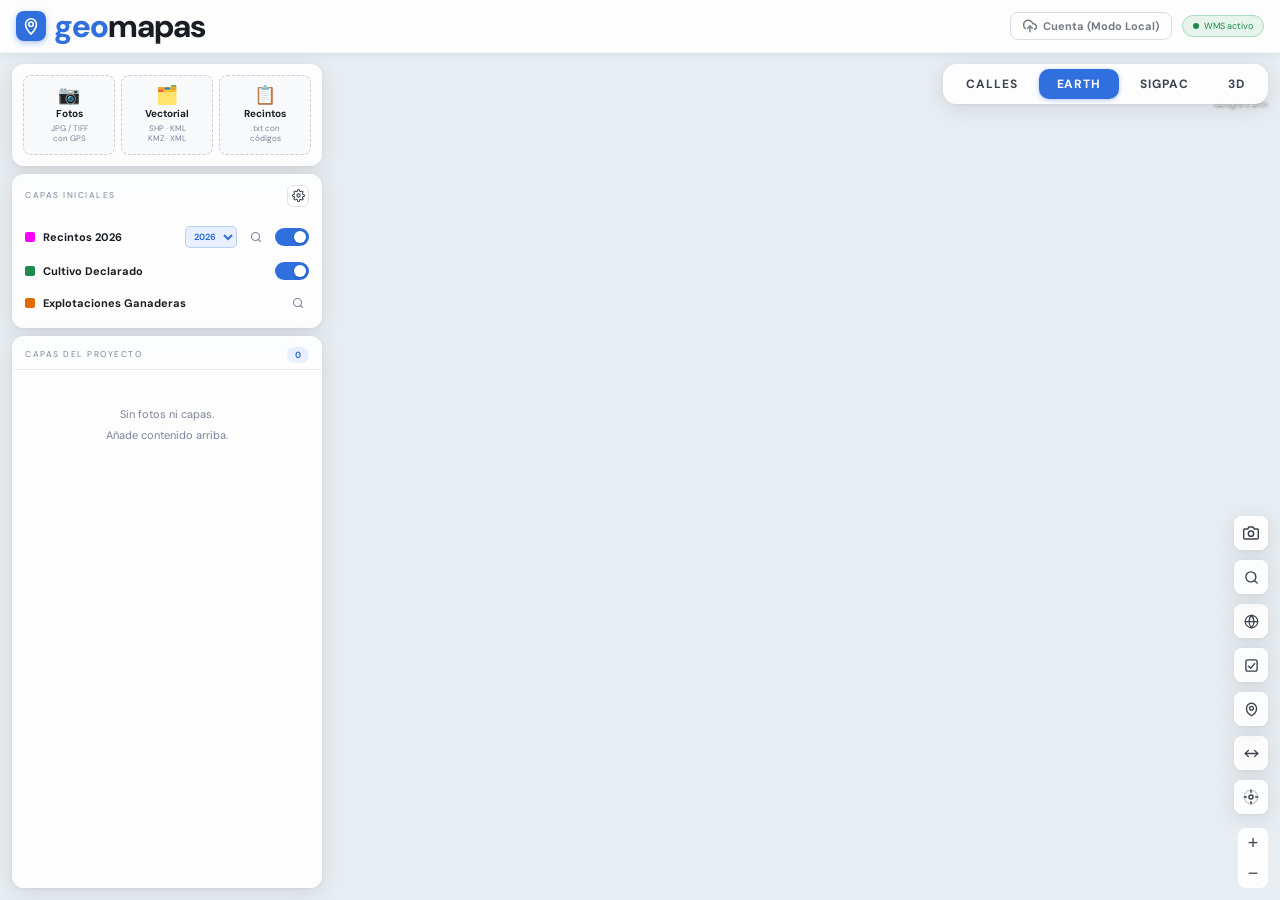
==== commit d090c8c4: "Update index.html" ====
--- a/index.html
+++ b/index.html
@@ -173,11 +173,12 @@
           <svg width="12" height="12" viewBox="0 0 24 24" fill="none" stroke="currentColor" stroke-width="2.2" stroke-linecap="round" stroke-linejoin="round"><circle cx="11" cy="11" r="8"/><line x1="21" y1="21" x2="16.65" y2="16.65"/></svg>
         </button>
       </div>
+      <div id="ext-wms-overlay-rows"></div>
     </div>
 
     <!-- Modal configuración Capas Iniciales -->
     <div id="initial-layers-modal">
-      <div class="layer-edit-card" style="max-width:300px;">
+      <div class="layer-edit-card" style="max-width:340px;">
         <div class="layer-edit-title">Configurar Capas Iniciales</div>
         <input class="layer-edit-input" type="text" id="initial-layers-search" placeholder="Buscar capa…" autocomplete="off">
         <div class="ilm-list" id="initial-layers-list">
@@ -194,6 +195,31 @@
             <div class="toggle-wrap"><input type="checkbox" class="ilm-toggle" checked><label></label></div>
           </label>
         </div>
+        <div class="ext-wms-section" id="ext-wms-section">
+          <div class="layer-edit-label">Servicios WMS externos</div>
+          <div class="ext-wms-list" id="ext-wms-list"></div>
+          <button type="button" class="ext-wms-add-toggle" id="ext-wms-add-toggle">+ Añadir servicio WMS</button>
+          <div class="ext-wms-form" id="ext-wms-form" style="display:none;">
+            <input class="layer-edit-input" type="text" id="ext-wms-url" placeholder="URL del servicio WMS" autocomplete="off">
+            <button type="button" class="ext-wms-btn" id="ext-wms-read">Leer capas del servicio</button>
+            <select class="layer-edit-input" id="ext-wms-layer-sel" style="display:none;"></select>
+            <input class="layer-edit-input" type="text" id="ext-wms-layer-manual" placeholder="…o nombre de capa a mano (varias: separadas por comas)" autocomplete="off">
+            <input class="layer-edit-input" type="text" id="ext-wms-name" placeholder="Nombre a mostrar" maxlength="40" autocomplete="off">
+            <select class="layer-edit-input" id="ext-wms-type">
+              <option value="overlay">Superposición (transparente, sobre el mapa)</option>
+              <option value="base">Fondo (opaco, como Earth o SIGPAC)</option>
+            </select>
+            <select class="layer-edit-input" id="ext-wms-version">
+              <option value="1.3.0">WMS 1.3.0</option>
+              <option value="1.1.1">WMS 1.1.1</option>
+            </select>
+            <div class="ext-wms-msg" id="ext-wms-msg"></div>
+            <div class="layer-edit-actions">
+              <button type="button" class="layer-edit-cancel" id="ext-wms-cancel">Cancelar</button>
+              <button type="button" class="layer-edit-save" id="ext-wms-save">Añadir</button>
+            </div>
+          </div>
+        </div>
         <div class="layer-edit-actions">
           <button class="layer-edit-cancel" id="initial-layers-close">Cerrar</button>
         </div>
@@ -230,14 +256,32 @@
         <div class="search-card-title" id="search-panel-title">Buscar recinto</div>
         <button class="search-close" id="search-panel-close">✕</button>
       </div>
+
+      <!-- Tabs: individual / lote -->
+      <div style="display:flex;border-bottom:1px solid var(--border);padding:0 12px;">
+        <button class="gan-tab active" id="rec-tab-single" data-tab="single">Individual</button>
+        <button class="gan-tab" id="rec-tab-batch" data-tab="batch">Por lote</button>
+      </div>
+
       <div class="search-fields" id="search-fields"></div>
+
+      <!-- Tab por lote -->
+      <div id="rec-panel-batch" style="display:none;padding:10px 12px;flex-direction:column;gap:10px;overflow-y:auto;flex:1;">
+        <div style="font-family:'DM Sans',sans-serif;font-size:11px;color:var(--text2);line-height:1.5;">
+          Introduce uno o varios códigos de recinto SIGPAC, uno por línea.<br>
+          <span style="color:var(--muted);font-size:10px;">Formato: <b>PROVINCIA-MUNICIPIO-AGREGADO-ZONA-POLÍGONO-PARCELA-RECINTO</b></span>
+        </div>
+        <textarea id="rec-batch-input" style="width:100%;box-sizing:border-box;height:110px;font-family:'DM Sans',sans-serif;font-size:11px;border:1.5px solid var(--border);border-radius:8px;padding:8px;resize:vertical;outline:none;line-height:1.6;" placeholder="16-123-0-0-5-23-1&#10;16/123/0/0/5/24/2"></textarea>
+        <div id="rec-batch-results" class="gan-results"></div>
+      </div>
+
       <div class="search-footer">
         <div class="search-add-row">
           <div class="toggle-wrap" style="flex-shrink:0;">
             <input type="checkbox" id="search-add-toggle">
             <label for="search-add-toggle"></label>
           </div>
-          <div class="search-add-label">Añadir selección a capas</div>
+          <div class="search-add-label" id="search-add-label-text">Añadir selección a capas</div>
         </div>
         <button class="search-btn" id="search-btn-exec">Buscar</button>
       </div>
@@ -579,7 +623,7 @@
     <!-- Sección SIGPAC -->
     <div class="mob-sigpac-section">
       <span class="mob-sec-label">Capas SIGPAC</span>
-      <div class="mob-layer-row">
+      <div class="mob-layer-row" data-layer-key="recinto">
         <div class="mob-layer-color" style="background:var(--magenta);"></div>
         <div class="mob-layer-name" id="mob-recinto-year-label">Recintos 2026</div>
         <button class="mob-search-lupa" id="mob-search-recinto-btn" title="Buscar recinto">
@@ -591,7 +635,7 @@
         </div>
       </div>
 
-      <div class="mob-layer-row" style="margin-top:6px;">
+      <div class="mob-layer-row" data-layer-key="cultivo" style="margin-top:6px;">
         <div class="mob-layer-color" style="background:var(--green);"></div>
         <div class="mob-layer-name">Cultivo Declarado</div>
         <div class="mob-toggle-wrap">
@@ -600,13 +644,14 @@
         </div>
       </div>
 
-      <div class="mob-layer-row" style="margin-top:6px;">
+      <div class="mob-layer-row" data-layer-key="ganaderia" style="margin-top:6px;">
         <div class="mob-layer-color" style="background:#e06c00;"></div>
         <div class="mob-layer-name">Explotaciones Ganaderas</div>
         <button class="mob-search-lupa" id="mob-search-gan-btn" title="Buscar explotación">
           <svg width="12" height="12" viewBox="0 0 24 24" fill="none" stroke="currentColor" stroke-width="2.2" stroke-linecap="round"><circle cx="11" cy="11" r="8"/><line x1="21" y1="21" x2="16.65" y2="16.65"/></svg>
         </button>
       </div>
+      <div id="mob-ext-wms-rows"></div>
     </div>
 
     <div class="mob-divider"></div>
@@ -631,14 +676,32 @@
     <div class="mob-sheet-title">Buscar recinto</div>
     <button class="mob-sheet-close" id="mob-search-recinto-close">✕</button>
   </div>
+
+  <!-- Tabs: individual / lote -->
+  <div style="display:flex;border-bottom:1px solid var(--border);padding:0 14px;">
+    <button class="gan-tab active" id="mob-rec-tab-single" data-tab="single">Individual</button>
+    <button class="gan-tab" id="mob-rec-tab-batch" data-tab="batch">Por lote</button>
+  </div>
+
   <div class="mob-sheet-body" id="mob-recinto-fields"></div>
+
+  <!-- Tab por lote -->
+  <div id="mob-rec-panel-batch" style="display:none;padding:0 14px;">
+    <div style="font-family:'DM Sans',sans-serif;font-size:11px;color:var(--text2);line-height:1.5;margin-bottom:8px;">
+      Introduce uno o varios códigos de recinto SIGPAC, uno por línea.<br>
+      <span style="color:var(--muted);font-size:10px;">Formato: <b>PROVINCIA-MUNICIPIO-AGREGADO-ZONA-POLÍGONO-PARCELA-RECINTO</b></span>
+    </div>
+    <textarea id="mob-rec-batch-input" style="width:100%;box-sizing:border-box;height:100px;font-family:'DM Sans',sans-serif;font-size:11px;border:1.5px solid var(--border);border-radius:8px;padding:8px;resize:vertical;outline:none;line-height:1.6;" placeholder="16-123-0-0-5-23-1"></textarea>
+    <div id="mob-rec-batch-results" class="gan-results" style="max-height:120px;overflow-y:auto;margin-top:6px;"></div>
+  </div>
+
   <div class="mob-sheet-footer">
     <div class="search-add-row" style="margin-bottom:6px;">
       <div class="toggle-wrap" style="flex-shrink:0;">
         <input type="checkbox" id="mob-search-add-toggle">
         <label for="mob-search-add-toggle"></label>
       </div>
-      <div class="search-add-label">Añadir selección a capas</div>
+      <div class="search-add-label" id="mob-search-add-label-text">Añadir selección a capas</div>
     </div>
     <button class="search-btn" id="mob-recinto-search-exec">Buscar</button>
   </div>
@@ -722,20 +785,6 @@
 <!-- Zona herramientas inferior izquierda -->
 <div id="mob-tools-zone" style="display:none;">
 
-  <!-- Botón 3D móvil (primero en HTML = más abajo con column-reverse) -->
-  <div style="position:relative; display:flex; flex-direction:row; gap:8px;" id="mob-3d-row">
-    <button class="mob-tool-btn" id="mob-btn-3d" title="Vista 3D" aria-label="Vista 3D" style="font-family:'DM Sans',sans-serif;font-size:11px;font-weight:700;letter-spacing:.5px;">3D</button>
-    <!-- Brújula para resetear norte (sólo visible en modo 3D) -->
-    <button class="mob-tool-btn" id="mob-3d-compass" title="Resetear norte" aria-label="Resetear norte" style="display:none;">
-      <svg width="20" height="20" viewBox="0 0 24 24" fill="none" stroke="currentColor" stroke-width="1.8">
-        <circle cx="12" cy="12" r="10"/>
-        <polygon points="12,3 10,12 12,10 14,12" fill="currentColor" stroke="none"/>
-        <polygon points="12,21 14,12 12,14 10,12" fill="#aaa" stroke="none"/>
-        <line x1="12" y1="2" x2="12" y2="5" stroke-width="2"/>
-      </svg>
-    </button>
-  </div>
-
   <!-- Botón 1: medir/dibujar en pantalla -->
   <div style="position:relative;">
     <button class="mob-tool-btn" id="mob-draw-direct-btn" title="Medir / Dibujar" aria-label="Medir / Dibujar">
@@ -876,6 +925,10 @@
       <svg width="13" height="13" viewBox="0 0 24 24" fill="none" stroke="currentColor" stroke-width="2.2" stroke-linecap="round" stroke-linejoin="round"><polyline points="20 6 9 17 4 12"/></svg>
       <span class="sel-btn-text">Guardar</span>
     </button>
+  </div>
+  <div class="tool-bar-row sel-move-row" id="sel-move-row" style="display:none;">
+    <div class="toggle-wrap"><input type="checkbox" id="sel-move-toggle"><label for="sel-move-toggle"></label></div>
+    <label for="sel-move-toggle" class="sel-move-label">Mover (quitar de la capa origen al guardar)</label>
   </div>
   <div class="tool-bar-row sel-count-mobile-row">
     <span class="tool-count-label">0 seleccionadas</span>
@@ -974,6 +1027,17 @@
               </div>
             </div>
           </div>
+        </div>
+        <!-- Modo de visualización: vectorial siempre o automático según zoom (pins al alejar) -->
+        <div class="layer-edit-field" id="pinmode-section">
+          <div class="lbl-toggle-row">
+            <div class="layer-edit-label">Vista vectorial fija</div>
+            <div class="toggle-wrap" style="flex-shrink:0;">
+              <input type="checkbox" id="pinmode-vector-toggle">
+              <label for="pinmode-vector-toggle"></label>
+            </div>
+          </div>
+          <div class="cf-hint">Si está activo, esta capa se muestra siempre como polígonos/líneas, sin pins al alejar el zoom (recomendado en capas con muchos recintos, mejora el rendimiento). Si está desactivado, se comporta como hasta ahora: pins al alejar, vectorial al acercar.</div>
         </div>
         <!-- Etiquetas -->
         <div class="layer-edit-field lbl-section" id="lbl-section">
@@ -1107,6 +1171,7 @@
 <script src="js/sidebar.js"></script>
 <script src="js/consulta-wms.js"></script>
 <script src="js/capas-shp.js"></script>
+<script src="js/wms-externos.js"></script>
 <script src="js/shp-writer.js"></script>
 <script src="js/txt-import.js"></script>
 <script src="js/draw.js"></script>
@@ -1116,6 +1181,7 @@
 <script src="js/ui.js"></script>
 <script src="js/seleccion.js"></script>
 <script src="js/checklist.js"></script>
+<script src="js/foto-geo.js"></script>
 <script src="js/mapa3d.js"></script>
 </body>
 </html>
--- a/css/styles.css
+++ b/css/styles.css
@@ -335,9 +335,23 @@
 .shp-feat-del { flex-shrink: 0; width: 16px; height: 16px; border-radius: 4px; border: none; background: none; color: var(--muted); cursor: pointer; font-size: 10px; line-height: 1; display: flex; align-items: center; justify-content: center; opacity: 0; transition: opacity .12s, background .12s, color .12s; }
 .shp-feat-item:hover .shp-feat-del { opacity: 1; }
 .shp-feat-del:hover { background: var(--danger) !important; color: #fff !important; }
-.shp-tree-toggle { width: 18px; height: 18px; border-radius: 4px; border: 1px solid var(--border); background: var(--s2); cursor: pointer; font-size: 8px; color: var(--muted); display: flex; align-items: center; justify-content: center; transition: transform .2s, background .15s; flex-shrink: 0; }
-.shp-tree-toggle:not(.collapsed) { transform: rotate(0deg); background: var(--blue-lt); color: var(--blue); border-color: var(--blue); }
+/* Botones homogéneos: expandir geometrías, editar y compartir/descargar capa */
+.shp-tree-toggle, .shp-edit-btn, .shp-icon-btn {
+  width: 22px; height: 22px; border-radius: 5px;
+  border: 1px solid var(--border2); background: var(--s2);
+  color: var(--muted); cursor: pointer; flex-shrink: 0; padding: 0;
+  display: flex; align-items: center; justify-content: center;
+  transition: background .15s, color .15s, border-color .15s;
+}
+.shp-tree-toggle { transition: background .15s, color .15s, border-color .15s, transform .2s; font-size: 8px; }
+.shp-tree-toggle:hover, .shp-edit-btn:hover, .shp-icon-btn:hover {
+  background: var(--blue-lt); color: var(--blue); border-color: rgba(47,111,222,.3);
+}
+.shp-tree-toggle:active, .shp-edit-btn:active, .shp-icon-btn:active {
+  background: var(--blue); color: #fff; border-color: var(--blue);
+}
 .shp-tree-toggle.collapsed { transform: rotate(-90deg); }
+.shp-tree-toggle:not(.collapsed) { background: var(--blue-lt); color: var(--blue); border-color: var(--blue); transform: rotate(0deg); }
 
 /* Botón seleccionar carpeta dentro del dropzone */
 
@@ -350,13 +364,6 @@
 
 
 /* SHP item dentro del panel unificado */
-.shp-edit-btn {
-  width: 22px; height: 22px; border-radius: 5px; border: 1px solid var(--border2);
-  background: var(--s2); cursor: pointer; flex-shrink: 0;
-  display: flex; align-items: center; justify-content: center;
-  color: var(--muted); transition: all .15s;
-}
-.shp-edit-btn:hover { background: var(--blue-lt); color: var(--blue); border-color: rgba(47,111,222,.3); }
 .shp-color-dot { display: none; } /* kept for JS compat but hidden */
 .shp-color-input { position: absolute; opacity: 0; pointer-events: none; width: 0; height: 0; }
 .shp-badge { font-family: 'DM Sans', sans-serif; font-size: 7.5px; color: var(--muted); background: var(--s3); border-radius: 4px; padding: 1px 4px; flex-shrink: 0; }
@@ -748,14 +755,6 @@
 
 /* ── SHP DOWNLOAD BUTTONS ── */
 .shp-dl-wrap { position: relative; display: flex; }
-.shp-icon-btn {
-  width: 22px; height: 22px; border-radius: 5px;
-  border: 1px solid var(--border2); background: var(--s2);
-  display: flex; align-items: center; justify-content: center;
-  cursor: pointer; color: var(--text2); transition: all .15s;
-  padding: 0;
-}
-.shp-icon-btn:hover { background: var(--blue); color: #fff; border-color: var(--blue); }
 .shp-icon-btn svg { width: 12px; height: 12px; }
 .shp-dl-menu {
   position: absolute; top: calc(100% + 4px); right: 0;
@@ -1285,14 +1284,22 @@
   #mob-layers-panel {
     display: none;
     position: absolute;
-    top: 114px; right: 12px; z-index: 950;
-    width: 290px;
+    top: 114px; left: 12px; right: 12px; bottom: 12px; z-index: 950;
     background: var(--glass); border: 1px solid var(--glass-border);
     border-radius: 14px; box-shadow: var(--shadow); backdrop-filter: blur(16px);
-    max-height: calc(100vh - 200px); overflow: hidden;
+    overflow: hidden;
     flex-direction: column;
   }
   #mob-layers-panel.open { display: flex !important; }
+
+  /* Mientras el panel de capas está abierto (ocupa todo el ancho), ocultar los botones
+     flotantes de herramientas para que no queden tapados/inaccesibles debajo del panel */
+  body.mob-layers-panel-open #mob-gps-btn,
+  body.mob-layers-panel-open #mob-raster-btn,
+  body.mob-layers-panel-open #mob-raster-panel,
+  body.mob-layers-panel-open #mob-tools-zone {
+    display: none !important;
+  }
 
   .mob-panel-header {
     display: flex; align-items: center; justify-content: space-between;
@@ -1698,6 +1705,13 @@
   background: var(--surface); color: var(--text); cursor: pointer;
 }
 
+/* Label del toggle "Mover" en el panel de selección */
+.sel-move-label {
+  font-family: 'DM Sans', sans-serif; font-size: 10.5px; font-weight: 600;
+  color: var(--text2); cursor: pointer; user-select: none;
+}
+.sel-move-row { padding-top: 2px; }
+
 /* Label uppercase */
 .tool-label {
   font-family: 'DM Sans', sans-serif; font-size: 10px; font-weight: 700;
@@ -1786,4 +1800,28 @@
     opacity: 1;
     transform: translateX(-50%) !important;
   }
-}+}
+
+
+/* ── WMS EXTERNOS ── */
+.ext-wms-section { display:flex; flex-direction:column; gap:8px; border-top:1px solid var(--border); padding-top:10px; }
+.ext-wms-list { display:flex; flex-direction:column; gap:2px; max-height:150px; overflow-y:auto; }
+.ext-wms-item { display:flex; align-items:center; gap:8px; padding:6px 8px; border-radius:8px; font-family:'DM Sans',sans-serif; font-size:12px; color:var(--text); }
+.ext-wms-item:hover { background:var(--s2); }
+.ext-wms-name { flex:1; min-width:0; overflow:hidden; text-overflow:ellipsis; white-space:nowrap; }
+.ext-wms-tag { flex-shrink:0; font-size:8.5px; font-weight:700; text-transform:uppercase; letter-spacing:.08em; color:var(--blue); background:var(--blue-lt); border-radius:5px; padding:2px 5px; }
+.ext-wms-del { border:none; background:transparent; color:var(--muted); cursor:pointer; font-size:13px; padding:2px 5px; border-radius:5px; }
+.ext-wms-del:hover { color:var(--danger); }
+.ext-wms-empty { font-family:'DM Sans',sans-serif; font-size:11px; color:var(--muted); padding:4px 2px; }
+.ext-wms-add-toggle, .ext-wms-btn { padding:8px 10px; border-radius:8px; border:1.5px solid var(--blue); background:transparent; color:var(--blue); font-family:'DM Sans',sans-serif; font-size:11.5px; font-weight:700; cursor:pointer; }
+.ext-wms-add-toggle:hover, .ext-wms-btn:hover { background:var(--blue-lt); }
+.ext-wms-btn:disabled { opacity:.5; cursor:default; }
+.ext-wms-form { display:flex; flex-direction:column; gap:8px; }
+.ext-wms-form .layer-edit-input { font-size:12px; padding:7px 9px; }
+.ext-wms-msg { font-family:'DM Sans',sans-serif; font-size:10.5px; line-height:1.5; color:var(--muted); }
+.ext-wms-msg:empty { display:none; }
+.ext-wms-msg.err { color:var(--danger); }
+.ext-wms-msg.ok { color:var(--green); }
+.ext-wms-opacity { width:100%; height:12px; margin:3px 0 0; accent-color:var(--blue); cursor:pointer; }
+.bm-btn.bm-ext { padding:7px 12px; max-width:120px; overflow:hidden; text-overflow:ellipsis; white-space:nowrap; }
+#initial-layers-modal .layer-edit-card { max-height:88vh; overflow-y:auto; }
